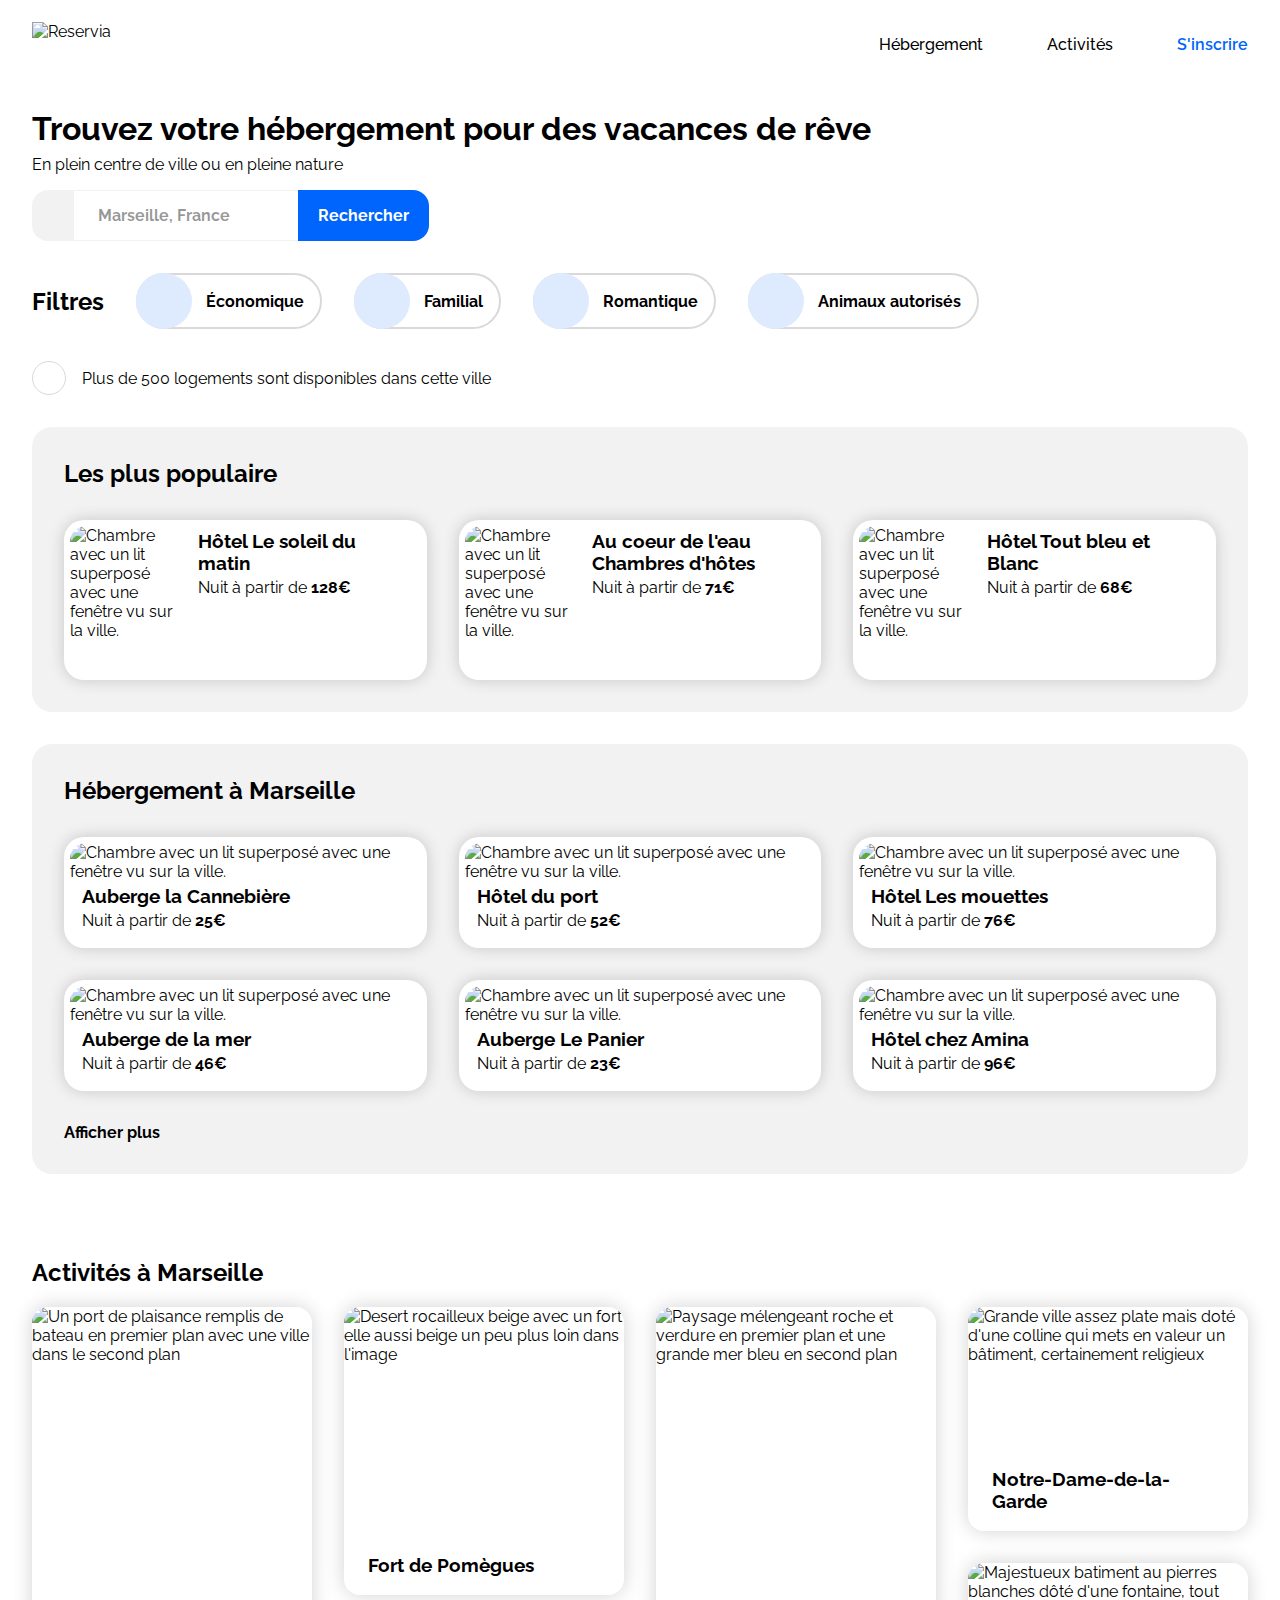
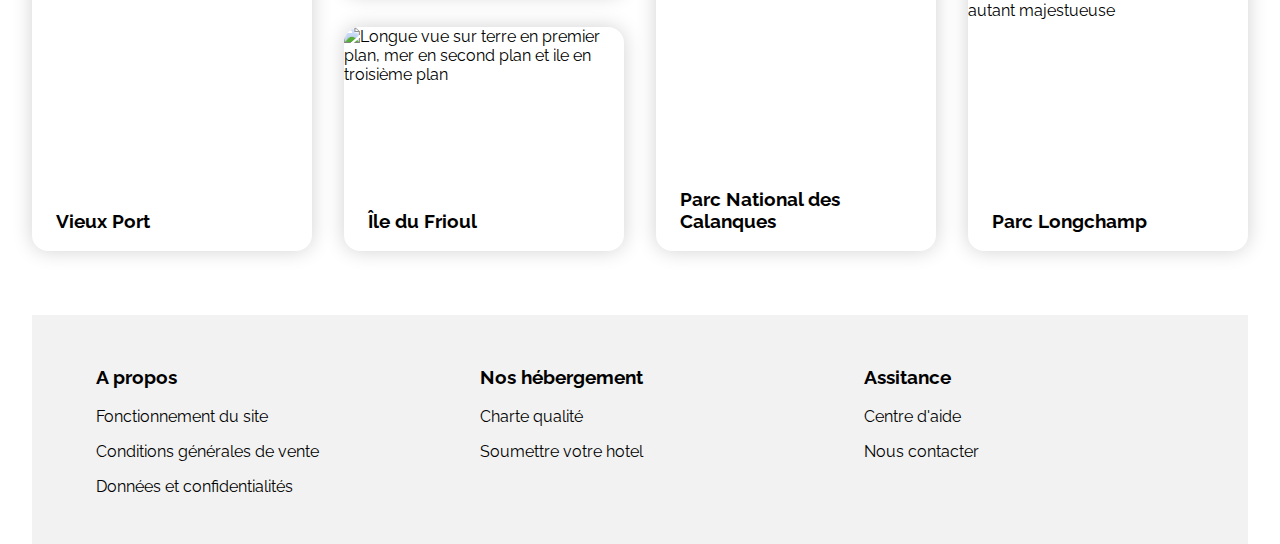
==== index.html @ a2964af2 "Modification color filter" ====
<!DOCTYPE html>
<html>

<head>
    <meta charset="UTF-8">
    <link rel="stylesheet" href="style.css">
    <script src="https://kit.fontawesome.com/b219c2ed85.js" crossorigin="anonymous"></script>
    <meta name="viewport">
    <!--Intégration Script FontAwesome-->

    <title>Réservia</title>

</head>

<body>
    <!--Début Corp de Page-->
    <header>
        <!--Début de mon entête-->
        <header class="header">
            <img class="headerImg" src="img/logo/Reservia.svg" alt="Reservia">
            <nav class="headerNav">
                <a class="headerNavLink" href="#hosting">Hébergement</a>
                <a class="headerNavLink" href="#activity">Activités</a>
            </nav>
            <a class="headerSignup" href="inscription.html">S'inscrire</a>
        </header>
        <!--Fin de mon entête de ma barre de navigation-->

        <!--Corp Principal-->
        <main class="main">

            <!--Mon Imput de recherche-->
            <section class="search">
                <header class="searchHeader">
                    <h1 class="searchHeaderTitle">Trouvez votre hébergement pour des vacances de rêve</h1>
                    <p class="searchHeaderSubtitle">En plein centre de ville ou en pleine nature</p>
                </header>
                <form class="searchForm" action="proceedFrom.html" method="GET">
                    <span class="searchFormWrapicon">
                    <i class="fas fa-map-marker-alt searchFormWrapiconIcon"></i>
                  </span>
                    <input class="searchFormSearchinput" type="search" placeholder="Marseille, France" size="1">
                    <button class="searchFormSubmitinput">
                    <span class="searchFormSubmitinputText">Rechercher</span>
                    <i class="searchFormSubmitinputIcon fas fa-search"></i>
                  </button>
                </form>
                <!--Barre des Filtres-->
                <div class="searchFilters">
                    <h2 class="searchFiltersTitle">Filtres</h2>
                    <!--Barre Eco-->
                    <div class="searchFiltersFilter">
                        <div class="searchFiltersFilterWrapicon">
                            <i class="fas fa-money-bill-wave searchFiltersFilterWrapiconIcon"></i>
                        </div>
                        <span class="searchFiltersFilterTitle">Économique</span>
                    </div>
                    <!--Barre Famillial-->
                    <div class="searchFiltersFilter">
                        <div class="searchFiltersFilterWrapicon">
                            <i class="fas fa-child searchFiltersFilterWrapiconIcon"></i>
                        </div>
                        <span class="searchFiltersFilterTitle">Familial</span>
                    </div>
                    <!--Barre Romantique-->
                    <div class="searchFiltersFilter">
                        <div class="searchFiltersFilterWrapicon">
                            <i class="fas fa-heart searchFiltersFilterWrapiconIcon"></i>
                        </div>
                        <span class="searchFiltersFilterTitle">Romantique</span>
                    </div>
                    <!--Barre Animaux-->
                    <div class="searchFiltersFilter">
                        <div class="searchFiltersFilterWrapicon">
                            <i class="fas fa-dog searchFiltersFilterWrapiconIcon"></i>
                        </div>
                        <span class="searchFiltersFilterTitle">Animaux autorisés</span>
                    </div>
                </div>
                <!--Barre de Info final-->
                <div class="searchResult">
                    <div class="searchResultWrapicon"><i class="fas fa-info searchResultWrapiconIcon"></i></div>
                    <p class="searchResultText">Plus de 500 logements sont disponibles dans cette ville</p>
                </div>
            </section>
            <!--Fin Barre des Filtres-->

            <!--Conteneur Principal Hébergement Gauche-->


            <section class="hosting" id="hosting">
                <div class="hostingMain">
                    <header class="hostingMainHeader">
                        <h2 class="hostingMainHeaderTitle">Hébergement à Marseille</h2>
                    </header> <!--Header conteneur-->

                    <article class="hostingMainCard">
                        <a href="#">
                            <figure class="hostingMainCardFigure">
                                <img class="hostingMainCardFigureImg" src="img/hebergements/4_small/Auberge la cannebière.jpg" alt="Chambre avec un lit superposé avec une fenêtre vu sur la ville.">
                                <figcaption class="hostingMainCardFigureCaption">
                                    <h3 class="hostingMainCardFigureCaptionTitle">Auberge la Cannebière</h3>
                                </figcaption>
                            </figure>
                            <p class="hostingMainCardDesc">Nuit à partir de <strong class="hostingMainCardDescPrice">25€</strong></p>
                            <div class="hostingMainCardGrade">
                                <i class="fas fa-star hostingMainCardGradeIcon" data-active="true"></i>
                                <i class="fas fa-star hostingMainCardGradeIcon" data-active="true"></i>
                                <i class="fas fa-star hostingMainCardGradeIcon" data-active="true"></i>
                                <i class="fas fa-star hostingMainCardGradeIcon" data-active="true"></i>
                                <i class="fas fa-star hostingMainCardGradeIcon" data-active="false"></i>
                            </div>
                        </a>
                    </article>
                    <article class="hostingMainCard">
                        <a href="#">
                            <figure class="hostingMainCardFigure">
                                <img class="hostingMainCardFigureImg" src="img/hebergements/4_small/Hotel du port.jpg" alt="Chambre avec un lit superposé avec une fenêtre vu sur la ville.">
                                <figcaption class="hostingMainCardFigureCaption">
                                    <h3 class="hostingMainCardFigureCaptionTitle">Hôtel du port</h3>
                                </figcaption>
                            </figure>
                            <p class="hostingMainCardDesc">Nuit à partir de <strong class="hostingMainCardDescPrice">52€</strong></p>
                            <div class="hostingMainCardGrade">
                                <i class="fas fa-star hostingMainCardGradeIcon" data-active="true"></i>
                                <i class="fas fa-star hostingMainCardGradeIcon" data-active="true"></i>
                                <i class="fas fa-star hostingMainCardGradeIcon" data-active="true"></i>
                                <i class="fas fa-star hostingMainCardGradeIcon" data-active="true"></i>
                                <i class="fas fa-star hostingMainCardGradeIcon" data-active="true"></i>
                            </div>
                        </a>
                    </article>
                    <article class="hostingMainCard">
                        <a href="#">
                            <figure class="hostingMainCardFigure">
                                <img class="hostingMainCardFigureImg" src="img/hebergements/4_small/hotel les mouettes.jpg" alt="Chambre avec un lit superposé avec une fenêtre vu sur la ville.">
                                <figcaption class="hostingMainCardFigureCaption">
                                    <h3 class="hostingMainCardFigureCaptionTitle">Hôtel Les mouettes</h3>
                                </figcaption>
                            </figure>
                            <p class="hostingMainCardDesc">Nuit à partir de <strong class="hostingMainCardDescPrice">76€</strong></p>
                            <div class="hostingMainCardGrade">
                                <i class="fas fa-star hostingMainCardGradeIcon" data-active="true"></i>
                                <i class="fas fa-star hostingMainCardGradeIcon" data-active="true"></i>
                                <i class="fas fa-star hostingMainCardGradeIcon" data-active="true"></i>
                                <i class="fas fa-star hostingMainCardGradeIcon" data-active="false"></i>
                                <i class="fas fa-star hostingMainCardGradeIcon" data-active="false"></i>
                            </div>
                        </a>
                    </article>
                    <article class="hostingMainCard">
                        <a href="#">
                            <figure class="hostingMainCardFigure">
                                <img class="hostingMainCardFigureImg" src="img/hebergements/4_small/hotel de la mer.jpg" alt="Chambre avec un lit superposé avec une fenêtre vu sur la ville.">
                                <figcaption class="hostingMainCardFigureCaption">
                                    <h3 class="hostingMainCardFigureCaptionTitle">Auberge de la mer</h3>
                                </figcaption>
                            </figure>
                            <p class="hostingMainCardDesc">Nuit à partir de <strong class="hostingMainCardDescPrice">46€</strong></p>
                            <div class="hostingMainCardGrade">
                                <i class="fas fa-star hostingMainCardGradeIcon" data-active="true"></i>
                                <i class="fas fa-star hostingMainCardGradeIcon" data-active="true"></i>
                                <i class="fas fa-star hostingMainCardGradeIcon" data-active="true"></i>
                                <i class="fas fa-star hostingMainCardGradeIcon" data-active="false"></i>
                                <i class="fas fa-star hostingMainCardGradeIcon" data-active="false"></i>
                            </div>
                        </a>
                    </article>
                    <article class="hostingMainCard">
                        <a href="#">
                            <figure class="hostingMainCardFigure">
                                <img class="hostingMainCardFigureImg" src="img/hebergements/4_small/auberge le panier.jpg" alt="Chambre avec un lit superposé avec une fenêtre vu sur la ville.">
                                <figcaption class="hostingMainCardFigureCaption">
                                    <h3 class="hostingMainCardFigureCaptionTitle">Auberge Le Panier</h3>
                                </figcaption>
                            </figure>
                            <p class="hostingMainCardDesc">Nuit à partir de <strong class="hostingMainCardDescPrice">23€</strong></p>
                            <div class="hostingMainCardGrade">
                                <i class="fas fa-star hostingMainCardGradeIcon" data-active="true"></i>
                                <i class="fas fa-star hostingMainCardGradeIcon" data-active="true"></i>
                                <i class="fas fa-star hostingMainCardGradeIcon" data-active="true"></i>
                                <i class="fas fa-star hostingMainCardGradeIcon" data-active="true"></i>
                                <i class="fas fa-star hostingMainCardGradeIcon" data-active="false"></i>
                            </div>
                        </a>
                    </article>
                    <article class="hostingMainCard">
                        <a href="#">
                            <figure class="hostingMainCardFigure">
                                <img class="hostingMainCardFigureImg" src="img/hebergements/4_small/hotel chez amina.jpg" alt="Chambre avec un lit superposé avec une fenêtre vu sur la ville.">
                                <figcaption class="hostingMainCardFigureCaption">
                                    <h3 class="hostingMainCardFigureCaptionTitle">Hôtel chez Amina</h3>
                                </figcaption>
                            </figure>
                            <p class="hostingMainCardDesc">Nuit à partir de <strong class="hostingMainCardDescPrice">96€</strong></p>
                            <div class="hostingMainCardGrade">
                                <i class="fas fa-star hostingMainCardGradeIcon" data-active="true"></i>
                                <i class="fas fa-star hostingMainCardGradeIcon" data-active="true"></i>
                                <i class="fas fa-star hostingMainCardGradeIcon" data-active="true"></i>
                                <i class="fas fa-star hostingMainCardGradeIcon" data-active="true"></i>
                                <i class="fas fa-star hostingMainCardGradeIcon" data-active="true"></i>
                            </div>
                        </a>

                        <!--Conteneur Secondaire Hébergement Droit-->
                    </article>
                    <a class="hostingMainViewmore" href="#">Afficher plus</a>
                </div>

                <aside class="hostingPopular">
                    <h2 class="hostingPopularTitle">Les plus populaire <i class="fas fa-chart-line"></i></h2>
                    <article class="hostingMainCard hostingPopularCard">
                        <a class="hostingPopularWrapcontent" href="#">
                            <div class="hostingPopularWrapcontentWrapimg">
                                <img class="hostingPopularWrapcontentWrapimgImg" src="img/hebergements/4_small/Hotel le soleil du matin.jpg" alt="Chambre avec un lit superposé avec une fenêtre vu sur la ville.">
                            </div>
                            <div class="hostingPopularWrapcontentContent">
                                <h3 class="hostingMainCardFigureCaptionTitle">Hôtel Le soleil du matin</h3>
                                <p class="hostingMainCardDesc">Nuit à partir de <strong class="hostingMainCardDescPrice">128€</strong></p>
                                <div class="hostingPopularWrapcontentContentWhitespace"></div>
                                <div class="hostingMainCardGrade">
                                    <i class="fas fa-star hostingMainCardGradeIcon" data-active="true"></i>
                                    <i class="fas fa-star hostingMainCardGradeIcon" data-active="true"></i>
                                    <i class="fas fa-star hostingMainCardGradeIcon" data-active="true"></i>
                                    <i class="fas fa-star hostingMainCardGradeIcon" data-active="true"></i>
                                    <i class="fas fa-star hostingMainCardGradeIcon" data-active="true"></i>
                                </div>
                            </div>
                        </a>
                    </article>
                    <article class="hostingMainCard hostingPopularCard">
                        <a class="hostingPopularWrapcontent" href="#">
                            <div class="hostingPopularWrapcontentWrapimg">
                                <img class="hostingPopularWrapcontentWrapimgImg" src="img/hebergements/4_small/Au coeur de l'eau.jpg" alt="Chambre avec un lit superposé avec une fenêtre vu sur la ville.">
                            </div>
                            <div class="hostingPopularWrapcontentContent">
                                <h3 class="hostingMainCardFigureCaptionTitle">Au coeur de l'eau Chambres d'hôtes</h3>
                                <p class="hostingMainCardDesc">Nuit à partir de <strong class="hostingMainCardDescPrice">71€</strong></p>
                                <div class="hostingPopularWrapcontentContentWhitespace"></div>
                                <div class="hostingMainCardGrade">
                                    <i class="fas fa-star hostingMainCardGradeIcon" data-active="true"></i>
                                    <i class="fas fa-star hostingMainCardGradeIcon" data-active="true"></i>
                                    <i class="fas fa-star hostingMainCardGradeIcon" data-active="true"></i>
                                    <i class="fas fa-star hostingMainCardGradeIcon" data-active="true"></i>
                                    <i class="fas fa-star hostingMainCardGradeIcon" data-active="false"></i>
                                </div>
                            </div>
                        </a>
                    </article>
                    <article class="hostingMainCard hostingPopularCard">
                        <a class="hostingPopularWrapcontent" href="#">
                            <div class="hostingPopularWrapcontentWrapimg">
                                <img class="hostingPopularWrapcontentWrapimgImg" src="img/hebergements/4_small/hotel tout bleu et blanc.jpg" alt="Chambre avec un lit superposé avec une fenêtre vu sur la ville.">
                            </div>
                            <div class="hostingPopularWrapcontentContent">
                                <h3 class="hostingMainCardFigureCaptionTitle">Hôtel Tout bleu et Blanc</h3>
                                <p class="hostingMainCardDesc">Nuit à partir de <strong class="hostingMainCardDescPrice">68€</strong></p>
                                <div class="hostingPopularWrapcontentContentWhitespace"></div>
                                <div class="hostingMainCardGrade">
                                    <i class="fas fa-star hostingMainCardGradeIcon" data-active="true"></i>
                                    <i class="fas fa-star hostingMainCardGradeIcon" data-active="true"></i>
                                    <i class="fas fa-star hostingMainCardGradeIcon" data-active="true"></i>
                                    <i class="fas fa-star hostingMainCardGradeIcon" data-active="true"></i>
                                    <i class="fas fa-star hostingMainCardGradeIcon" data-active="false"></i>
                                </div>
                            </div>
                        </a>
                    </article>
                </aside>
        </section>

        <!--Conteneur Avant Footer-->

        <section class="LastContainer" id="LastContainer">
            <h2 class="LastContainerTitle">Activités à Marseille</h2>

        <a href="#" class="LastContainerCard VieuxPort">
            <div class="LastContainerCardBox">
              <img class="LastContainerCardBoxImg" src="img/activites/4_small/Vieux Port.jpg"
                alt="Un port de plaisance remplis de bateau en premier plan avec une ville dans le second plan"></div>
            <h3 class="LastContainerCardTitle">Vieux Port</h3>
          </a>

          <a href="#" class="LastContainerCard Pomègue">
            <div class="LastContainerCardBox">
              <img class="LastContainerCardBoxImg" src="img/activites/4_small/Pomègue.jpg" 
                alt="Desert rocailleux beige avec un fort elle aussi beige un peu plus loin dans l'image"></div>
            <h3 class="LastContainerCardTitle">Fort de Pomègues</h3>
          </a>

          <a href="#" class="LastContainerCard Calanques">
            <div class="LastContainerCardBox">
              <img class="LastContainerCardBoxImg" src="img/activites/4_small/Calanques.jpg" 
                alt="Paysage mélengeant roche et verdure en premier plan et une grande mer bleu en second plan"></div>
            <h3 class="LastContainerCardTitle">Parc National des Calanques</h3>
          </a>

          <a href="#" class="LastContainerCard DamedeGarde">
            <div class="LastContainerCardBox">
              <img class="LastContainerCardBoxImg" src="img/activites/4_small/Dame de Garde.jpg" 
                alt="Grande ville assez plate mais doté d'une colline qui mets en valeur un bâtiment, certainement religieux"></div>
            <h3 class="LastContainerCardTitle">Notre-Dame-de-la-Garde</h3>
          </a>

          <a href="#" class="LastContainerCard Frioul">
            <div class="LastContainerCardBox">
              <img class="LastContainerCardBoxImg" src="img/activites/4_small/Frioul.jpg" 
                alt="Longue vue sur terre en premier plan, mer en second plan et ile en troisième plan"></div>
            <h3 class="LastContainerCardTitle">Île du Frioul</h3>
          </a>

          <a href="#" class="LastContainerCard Longchamp">
            <div class="LastContainerCardBox">
              <img class="LastContainerCardBoxImg" src="img/activites/4_small/Longchamp.jpg" 
                alt="Majestueux batiment au pierres blanches dôté d'une fontaine, tout autant majestueuse"></div>
            <h3 class="LastContainerCardTitle">Parc Longchamp</h3>
          </a>

        </section>
        
        <!--Footer-->
        <footer class="footer">
            <div class="footerCol">
              <div class="footerColSub">
                <h3 class="footerColSubTitle">A propos</h3>
                <a href="#" class="footerColSubLink">Fonctionnement du site</a>
                <a href="#" class="footerColSubLink">Conditions générales de vente</a>
                <a href="#" class="footerColSubLink">Données et confidentialités</a>
              </div>
              <div class="footerColSub">
                <h3 class="footerColSubTitle">Nos hébergement</h3>
                <a href="#" class="footerColSubLink">Charte qualité</a>
                <a href="#" class="footerColSubLink">Soumettre votre hotel</a>
              </div>
              <div class="footerColSub">
                <h3 class="footerColSubTitle">Assitance</h3>
                <a href="#" class="footerColSubLink">Centre d'aide</a>
                <a href="#" class="footerColSubLink">Nous contacter</a>
              </div>
            </div>
          </footer>


</body>
<!--Fin Corp de Page-->

</html>
---- style.css ----
/*****Importation Raleway*****/

@import url("https://fonts.googleapis.com/css2?family=Raleway:wght@300;400;500;600;700;800;900&display=swap");

/*****Données Principale*****/

body {
    font-family: "Raleway", "Sans serif";
    margin: 0;
}

a {
    color: inherit;
    text-decoration: none;
}


/*****Taille de la page *****/

.header {
    display: grid;
    max-width: 1440px;
    align-items: center;
    margin: auto;
}


/****Logo Réservia*****/

.headerImg {
    grid-area: logo;
    height: 45px;
    padding: 0px 32px;
}


/*****Barre de Navigation*****/

.headerNav {
    display: flex;
    align-items: center;
    grid-area: navbar;
}

.headerNavLink {
    text-align: center;
    padding: 32px;
    font-weight: 500;
    border-top: 3px transparent solid;
    border-bottom: 3px transparent solid;
    transition-duration: 0.5s;
}

.headerNavLink[data-active=true] {
    color: #0065FC;
}

.headerNavLink:hover {
    color: #0065FC;
}

.headerSignup {
    display: flex;
    align-items: center;
    grid-area: button;
    font-weight: 600;
    padding: 32px;
    color: #0065FC;
}

@media screen and (min-width: 601px) {
    /***min***/
    .header {
        grid-template-columns: auto 1fr auto auto;
        grid-template-areas: "logo . navbar button";
    }
    .headerNavLink[data-active=true] {
        border-top: 3px solid #0065FC;
    }
    .headerNavLink:hover {
        border-top: 3px solid #0065FC;
    }
}

@media screen and (max-width: 600px) {
    /***max***/
    .header {
        grid-template-columns: auto 1fr auto;
        grid-template-areas: "logo . button" "navbar navbar navbar";
    }
    .headerimg {
        order: 0;
    }
    .headerSignup {
        order: 1;
    }
    .headerNav {
        order: 2;
    }
    .headerNavLink {
        border-top: none;
        border-bottom: 3px solid #F2F2F2;
        width: 50%;
    }
    .headerNavLink {
        border-bottom-color: #0065FC;
    }
    .headerNavLink:hover {
        border-bottom-color: #0065FC;
    }
}


/****Deuxième partie****/

.main {
    max-width: 1440px;
    margin: auto;
    box-sizing: border-box;
    padding: 0px 32px;
}


/****Header****/

.searchHeaderTitle {
    margin-bottom: 8px;
}

.searchHeaderSubtitle {
    margin-top: 0px;
}


/****Barre de recherche****/

.searchForm {
    display: inline-flex;
    max-width: 100%;
    overflow: auto;
}

.searchFormWrapicon {
    text-align: center;
    padding: 16px 20px;
    border-radius: 16px 0px 0px 16px;
    background-color: #F2F2F2;
}

.searchFormWrapiconIcon {
    margin-left: 0.1rem;
}

.searchFormSearchinput {
    font-family: "Raleway", "Sans serif";
    border-right: none;
    border-left: none;
    padding: 0px 24px;
    width: 224px;
    font-size: 16px;
    font-weight: bold;
    box-sizing: border-box;
    border-top: #F2F2F2 1px solid;
    border-bottom: #F2F2F2 1px solid;
}

.searchFormSearchinput::placeholder {
    font-family: "Raleway", "Sans serif";
    font-size: 16px;
    color: #00000069;
}

.searchFormSubmitinput {
    font-family: "Raleway", "Sans serif";
    font-weight: bold;
    border: none;
    border-radius: 0px 16px 16px 0px;
    padding: 0 20px;
    font-size: 16px;
    cursor: pointer;
    background-color: #0065FC;
    color: white;
}


/****Bouton Filtre****/

.searchFilters {
    display: flex;
    flex-wrap: wrap;
    margin-top: 32px;
}

.searchFiltersTitle {
    display: flex;
    align-items: center;
    margin: 0px 32px 16px 0px;
}

.searchFiltersFilter {
    display: flex;
    align-items: center;
    margin-bottom: 16px;
    margin-right: 32px;
    border: 2px solid #d9d9d9;
    border-radius: 32px;
    font-weight: bold;
    cursor: pointer;
    transition-duration: 0.5s;
}

.searchFiltersFilter:last-child {
    margin-right: 0px;
}

.searchFiltersFilter:hover {
    transform: scale(1.0);
    background-color: #DEEBFF;
}

.searchFiltersFilterWrapicon {
    display: flex;
    align-items: center;
    justify-content: center;
    border-radius: 100%;
    height: 48px;
    width: 48px;
    min-height: 56px;
    min-width: 56px;
    margin: -2px;
    background-color: #DEEBFF;
}

.searchFiltersFilterWrapiconIcon {
    color: rgb(0, 0, 255);
}

.searchFiltersFilterTitle {
    margin: 0px 16px;
}

.searchResult {
    display: flex;
    align-items: center;
    margin: 16px 0px 32px 0px;
}

.searchResultWrapicon {
    display: flex;
    justify-content: center;
    align-items: center;
    border-radius: 100%;
    margin-right: 16px;
    height: 32px;
    width: 32px;
    min-height: 32px;
    min-width: 32px;
    border: solid 1px #d9d9d9;
}

.searchResultWrapiconIcon {
    color: #0065FC;
}

.searchResultText {
    margin: 0px;
}


/******Conteneur Principal Hébergement Gauche******/

@media screen and (max-width: 600px) {
    .searchForm {
        display: flex;
        width: 100%;
    }
    .searchFormSearchinput {
        flex: 1;
    }
    .searchFormSubmitinputText {
        display: none;
    }
    .searchFormSubmitinputIcon {
        display: block;
    }
}

@media screen and (max-width: 650px) {
    .searchFiltersTitle {
        width: 100%;
    }
    .searchFiltersFilter {
        margin-right: 1rem;
    }
}

@media screen and (min-width: 601px) {
    .searchFormSubmitinputText {
        display: block;
    }
    .searchFormSubmitinputIcon {
        display: none !important;
    }
}

.hostingWrapper,
.hostingPopular,
.hostingMain {
    background-color: #F2F2F2;
    border-radius: 20px;
    padding: 32px;
}

.hosting {
    display: grid;
    column-gap: 32px;
    grid-template-columns: 6fr 3fr;
}

.hostingMain {
    display: grid;
    column-gap: 32px;
    row-gap: 32px;
}

.hostingMainHeader {
    grid-column: 1/-1;
}

.hostingMainHeaderTitle {
    margin: 0;
}

.hostingMainCard {
    background-color: white;
    padding: 6px;
    border-radius: 20px;
    box-shadow: 0px 0px 16px #0000002e;
    transition-duration: 0.5s;
    cursor: pointer;
    box-sizing: border-box;
    height: 100%;
}

.hostingMainCard:hover {
    transform: scale(1.00);
}

.hostingMainCardFigure {
    margin: 0;
}

.hostingMainCardFigureImg {
    height: 112px;
    object-fit: cover;
    max-width: 100%;
    width: 100%;
    max-height: 100%;
    border-radius: 16px 16px 0px 0px;
}

.hostingMainCardFigureCaptionTitle {
    margin: 4px 12px 0px 12px;
}

.hostingMainCardDesc {
    margin: 4px 12px 4px 12px;
}

.hostingMainCardDescPrice {
    font-weight: bold;
}

.hostingMainCardGrade {
    margin: 12px 4px 12px;
}

.hostingMainCardGradeIcon[data-active=true] {
    color: #0065FC;
}

.hostingMainCardGradeIcon[data-active=false] {
    color: #d9d9d9;
}

.hostingMainViewmore {
    font-weight: bold;
}

.hostingPopular {
    display: grid;
    row-gap: 32px;
    align-items: start;
    grid-template-rows: auto repeat(3, 1fr);
}

.hostingPopularTitle {
    margin: 0;
    display: flex;
    justify-content: space-between;
}

.hostingPopularWrapcontent {
    display: flex;
    align-items: stretch;
    height: 100%;
    overflow: auto;
}

.hostingPopularWrapcontentWrapimg {
    position: relative;
    min-height: 100%;
    width: 33%;
    min-width: 33%;
    max-width: 33%;
}

.hostingPopularWrapcontentWrapimgImg {
    border-radius: 16px 0px 0px 16px;
    position: absolute;
    width: 100%;
    height: 100%;
    object-fit: cover;
}

.hostingPopularWrapcontentContent {
    display: flex;
    flex-direction: column;
}

.hostingPopularWrapcontentContentWhitespace {
    flex: 1;
}

.hostingPopularhostingMainCard {
    height: 140px;
}

@media (max-width: 1440px) {
    .hosting {
        grid-template-columns: 1fr;
        row-gap: 32px;
    }
    .hostingPopular {
        grid-template-columns: repeat(3, 1fr);
        grid-template-rows: auto 160px;
        column-gap: 32px;
        grid-row-start: 1;
    }
    .hostingPopularTitle {
        grid-column: 1/-1;
    }
}

@media (min-width: 925px) {
    .hostingMain {
        grid-template-columns: repeat(3, 1fr);
    }
}

@media (max-width: 925px) and (min-width: 650px) {
    .hostingMain {
        grid-template-columns: 1fr 1fr;
    }
}

@media (max-width: 650px) {
    .hostingMain {
        grid-template-columns: 1fr;
    }
}

@media (max-width: 1000px) {
    .hostingPopular {
        grid-template-columns: 1fr;
        grid-template-rows: auto repeat(48px, 144px);
    }
}

.activity {
    display: grid;
    column-gap: 32px;
    margin: 64px 0px;
}

.activityTitle {
    grid-column: 1/-1;
}

.activityCard {
    box-shadow: 0px 0px 20px #0000002e;
    border-radius: 16px;
    overflow: hidden;
    display: flex;
    flex-direction: column;
    transition-duration: 0.5s;
}

.activityCard:hover {
    transform: scale(1.00);
}

.activityCardWrapimg {
    position: relative;
    flex: 1;
}

.activityCardWrapimgImg {
    position: absolute;
    height: 100%;
    width: 100%;
    object-fit: cover;
}

.activityCardTitle {
    margin: 19px 24px;
}

@media (max-width: 1440px) {
    .hosting {
        grid-template-columns: 1fr;
        row-gap: 32px;
    }
    .hostingPopular {
        grid-template-columns: repeat(3, 1fr);
        grid-template-rows: auto 160px;
        column-gap: 32px;
        grid-row-start: 1;
    }
    .hostingPopularTitle {
        grid-column: 1/-1;
    }
}


/*******Mon dernier Containeur gauche avant Footer*******/

@media (min-width: 925px) {
    .hostingMain {
        grid-template-columns: repeat(3, 1fr);
    }
}

@media (max-width: 925px) and (min-width: 650px) {
    .hostingMain {
        grid-template-columns: 1fr 1fr;
    }
}

@media (max-width: 650px) {
    .hostingMain {
        grid-template-columns: 1fr;
    }
}

@media (max-width: 1000px) {
    .hostingPopular {
        grid-template-columns: 1fr;
        grid-template-rows: auto repeat(48px, 144px);
    }
}

.LastContainer {
    display: grid;
    column-gap: 32px;
    margin: 64px 0;
}

.LastContainerTitle {
    grid-column: 1/-1;
}

.LastContainerCard {
    display: flex;
    box-shadow: 0 0 20px #0000002e;
    border-radius: 16px;
    overflow: hidden;
    flex-direction: column;
    transition-duration: 0.1s;
}

.LastContainerCard:hover {
    transform: scale(1.05);
}

.LastContainerCardBox {
    position: relative;
    flex: 1;
}

.LastContainerCardBoxImg {
    position: absolute;
    height: 100%;
    width: 100%;
    object-fit: cover;
}

.LastContainerCardTitle {
    margin: 19px 24px;
}

.LastContainer {
    grid-template-columns: repeat(4, 1fr);
    grid-template-rows: auto 224px 32px 32px 32px 224px;
}

.VieuxPort {
    grid-row: 2/7;
    grid-column: 1/2;
}

.Pomègue {
    grid-column: 2/3;
    grid-row: 2/5;
}

.Calanques {
    grid-column: 3/4;
    grid-row: 2/7;
}

.DamedeGarde {
    grid-column: 4/5;
    grid-row: 2/3;
}

.Frioul {
    grid-column: 2/3;
    grid-row: 6/7;
}

.Longchamp {
    grid-column: 4/5;
    grid-row: 4/7;
}
/*Footer*/

@media (max-width: 1100px) {
  .activity {
    row-gap: 2rem;
    grid-template-columns: repeat(3, 1fr);
    grid-template-rows: auto 192px 192px;
  }
}
@media (max-width: 925px) {
  .activity {
    row-gap: 32px;
    grid-template-columns: repeat(2, 1fr);
    grid-template-rows: auto 192px 192px 192px;
  }
}
@media (max-width: 650px) {
  .activity {
    row-gap: 32px;
    grid-template-columns: 1fr;
    grid-template-rows: auto 192px 192px 192px 192px 192px 192px;
  }
}
.footer {
  background-color: #F2F2F2;
  width: 100%;
}
.footerCol{
  display: flex;
  max-width: 100%;
  width: 1440px;
  margin: auto;
  padding: 0 32px;
  box-sizing: border-box;
}
.footerColSub {
  width: 30%;
  padding: 32px 32px;
}
.footerColSubLink {
  display: block;
  margin: 16px 0px;
}
.footerColSubLink:hover {
  text-decoration: underline;
}

@media (max-width: 750px) {
  .footerCol {
    flex-direction: column;
    padding: 32px;
  }
  .footerColSub {
    width: 100%;
    padding: 0;
    margin: 16px 0px;
  }
  .footerColSub:first-child {
    margin-top: 0;
  }
  .footerColSub:last-child {
    margin-bottom: 0;
  }
  .footerColSubTitle {
    margin: 0;
  }
  .footerColSubLink:last-child {
    margin-bottom: 0;
  }
}
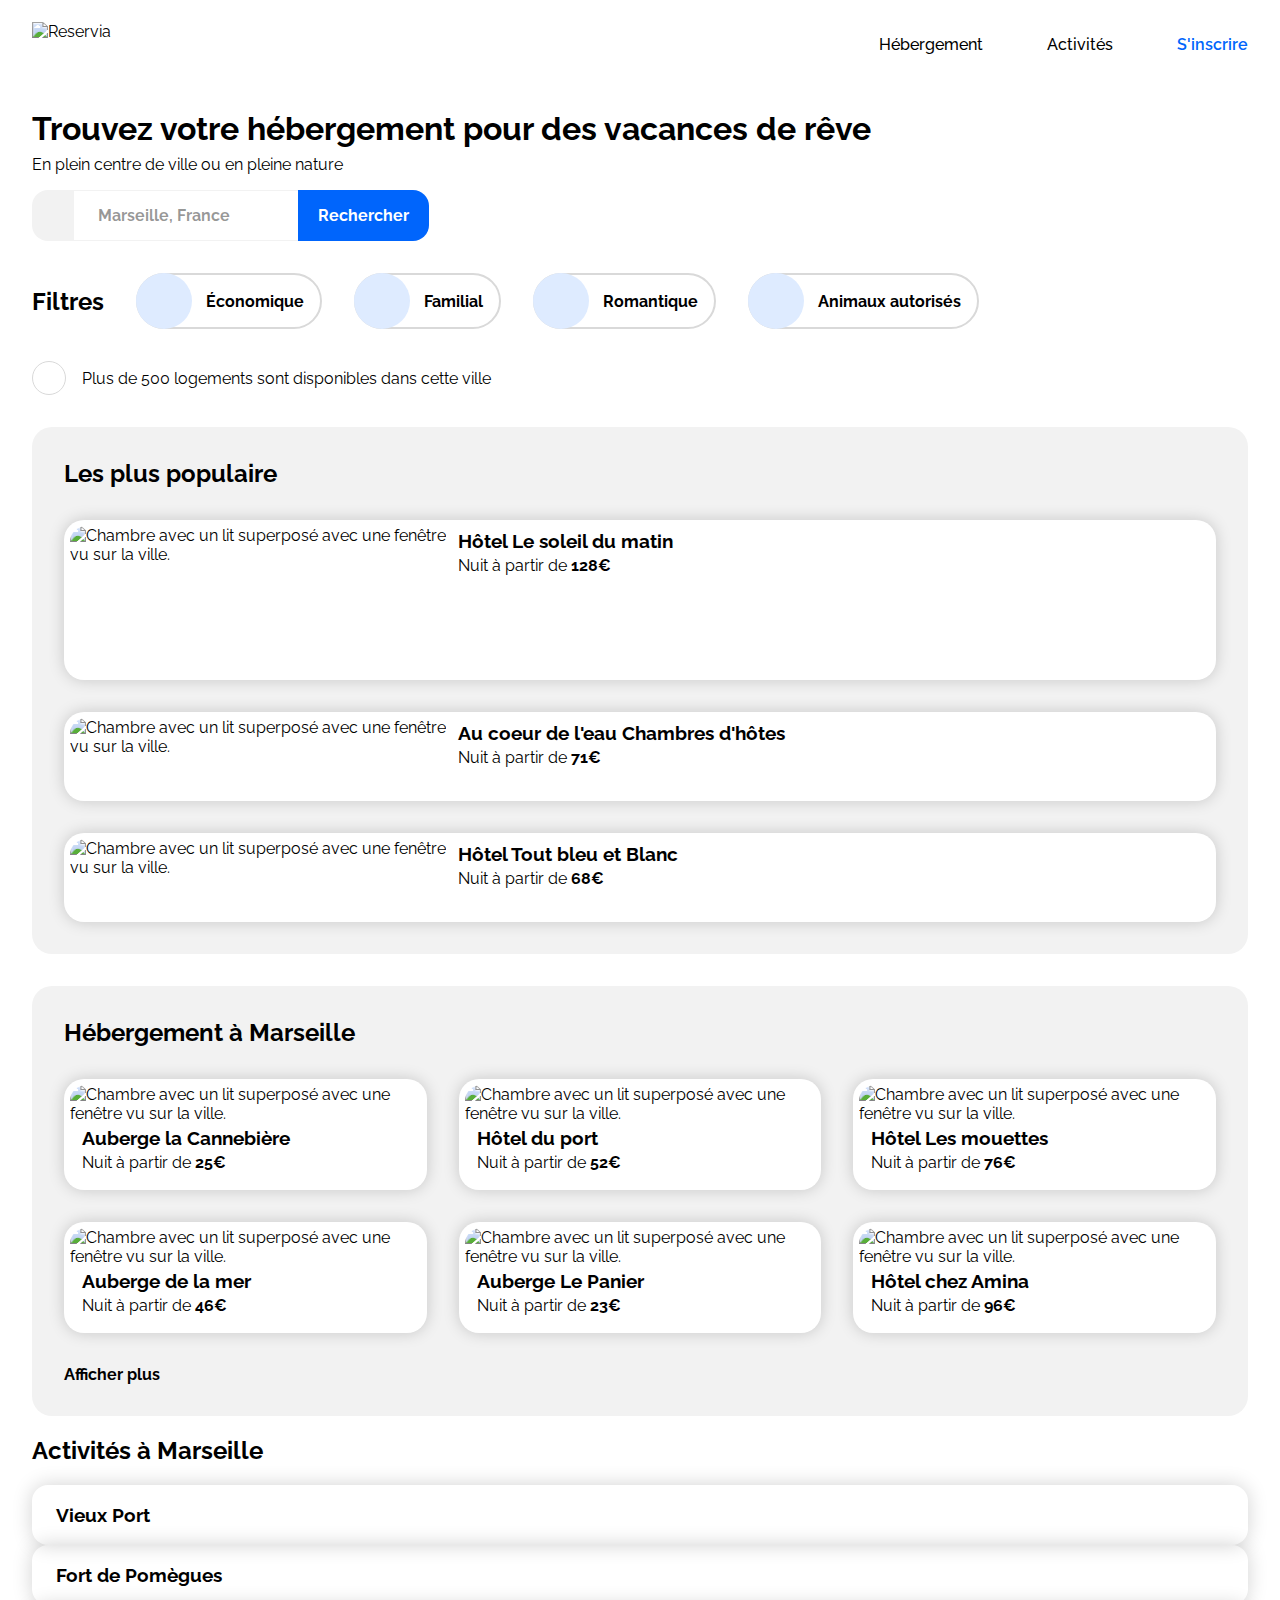
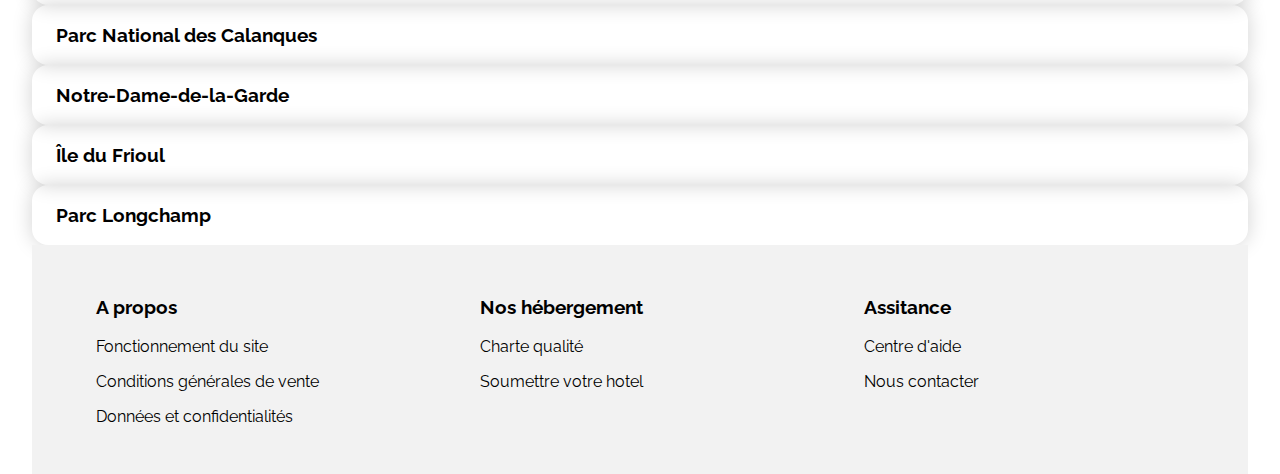
==== commit 6ca5a175: "Sauvegarde" ====
--- a/index.html
+++ b/index.html
@@ -1,11 +1,14 @@
 <!DOCTYPE html>
 <html>
+
 
 <head>
     <meta charset="UTF-8">
     <link rel="stylesheet" href="style.css">
+    <link rel="stylesheet" media="screan and (max-width: 1280px)" href="petite_resolution.css">
+    <link rel="stylesheet" href="media.css">
     <script src="https://kit.fontawesome.com/b219c2ed85.js" crossorigin="anonymous"></script>
-    <meta name="viewport">
+    <meta name=viewport content="width=device-width">
     <!--Intégration Script FontAwesome-->
 
     <title>Réservia</title>
@@ -102,7 +105,7 @@
                                     <h3 class="hostingMainCardFigureCaptionTitle">Auberge la Cannebière</h3>
                                 </figcaption>
                             </figure>
-                            <p class="hostingMainCardDesc">Nuit à partir de <strong class="hostingMainCardDescPrice">25€</strong></p>
+                            <p class="hostingMainCardDesc">Nuit à partir de <strong class="hostingMainCardPrice">25€</strong></p>
                             <div class="hostingMainCardGrade">
                                 <i class="fas fa-star hostingMainCardGradeIcon" data-active="true"></i>
                                 <i class="fas fa-star hostingMainCardGradeIcon" data-active="true"></i>
@@ -271,7 +274,7 @@
 
         <!--Conteneur Avant Footer-->
 
-        <section class="LastContainer" id="LastContainer">
+        <section class="MainLastContainer" id="MainLastContainer">
             <h2 class="LastContainerTitle">Activités à Marseille</h2>
 
         <a href="#" class="LastContainerCard VieuxPort">
--- a/style.css
+++ b/style.css
@@ -68,47 +68,6 @@
     color: #0065FC;
 }
 
-@media screen and (min-width: 601px) {
-    /***min***/
-    .header {
-        grid-template-columns: auto 1fr auto auto;
-        grid-template-areas: "logo . navbar button";
-    }
-    .headerNavLink[data-active=true] {
-        border-top: 3px solid #0065FC;
-    }
-    .headerNavLink:hover {
-        border-top: 3px solid #0065FC;
-    }
-}
-
-@media screen and (max-width: 600px) {
-    /***max***/
-    .header {
-        grid-template-columns: auto 1fr auto;
-        grid-template-areas: "logo . button" "navbar navbar navbar";
-    }
-    .headerimg {
-        order: 0;
-    }
-    .headerSignup {
-        order: 1;
-    }
-    .headerNav {
-        order: 2;
-    }
-    .headerNavLink {
-        border-top: none;
-        border-bottom: 3px solid #F2F2F2;
-        width: 50%;
-    }
-    .headerNavLink {
-        border-bottom-color: #0065FC;
-    }
-    .headerNavLink:hover {
-        border-bottom-color: #0065FC;
-    }
-}
 
 
 /****Deuxième partie****/
@@ -269,39 +228,6 @@
 
 /******Conteneur Principal Hébergement Gauche******/
 
-@media screen and (max-width: 600px) {
-    .searchForm {
-        display: flex;
-        width: 100%;
-    }
-    .searchFormSearchinput {
-        flex: 1;
-    }
-    .searchFormSubmitinputText {
-        display: none;
-    }
-    .searchFormSubmitinputIcon {
-        display: block;
-    }
-}
-
-@media screen and (max-width: 650px) {
-    .searchFiltersTitle {
-        width: 100%;
-    }
-    .searchFiltersFilter {
-        margin-right: 1rem;
-    }
-}
-
-@media screen and (min-width: 601px) {
-    .searchFormSubmitinputText {
-        display: block;
-    }
-    .searchFormSubmitinputIcon {
-        display: none !important;
-    }
-}
 
 .hostingWrapper,
 .hostingPopular,
@@ -436,129 +362,14 @@
     height: 140px;
 }
 
-@media (max-width: 1440px) {
-    .hosting {
-        grid-template-columns: 1fr;
-        row-gap: 32px;
-    }
-    .hostingPopular {
-        grid-template-columns: repeat(3, 1fr);
-        grid-template-rows: auto 160px;
-        column-gap: 32px;
-        grid-row-start: 1;
-    }
-    .hostingPopularTitle {
-        grid-column: 1/-1;
-    }
-}
-
-@media (min-width: 925px) {
-    .hostingMain {
-        grid-template-columns: repeat(3, 1fr);
-    }
-}
-
-@media (max-width: 925px) and (min-width: 650px) {
-    .hostingMain {
-        grid-template-columns: 1fr 1fr;
-    }
-}
-
-@media (max-width: 650px) {
-    .hostingMain {
-        grid-template-columns: 1fr;
-    }
-}
-
-@media (max-width: 1000px) {
-    .hostingPopular {
-        grid-template-columns: 1fr;
-        grid-template-rows: auto repeat(48px, 144px);
-    }
-}
-
-.activity {
-    display: grid;
-    column-gap: 32px;
-    margin: 64px 0px;
-}
-
-.activityTitle {
-    grid-column: 1/-1;
-}
-
-.activityCard {
-    box-shadow: 0px 0px 20px #0000002e;
-    border-radius: 16px;
-    overflow: hidden;
-    display: flex;
-    flex-direction: column;
-    transition-duration: 0.5s;
-}
-
-.activityCard:hover {
-    transform: scale(1.00);
-}
-
-.activityCardWrapimg {
-    position: relative;
-    flex: 1;
-}
-
-.activityCardWrapimgImg {
-    position: absolute;
-    height: 100%;
-    width: 100%;
-    object-fit: cover;
-}
-
-.activityCardTitle {
-    margin: 19px 24px;
-}
-
-@media (max-width: 1440px) {
-    .hosting {
-        grid-template-columns: 1fr;
-        row-gap: 32px;
-    }
-    .hostingPopular {
-        grid-template-columns: repeat(3, 1fr);
-        grid-template-rows: auto 160px;
-        column-gap: 32px;
-        grid-row-start: 1;
-    }
-    .hostingPopularTitle {
-        grid-column: 1/-1;
-    }
-}
+
+
+
 
 
 /*******Mon dernier Containeur gauche avant Footer*******/
 
-@media (min-width: 925px) {
-    .hostingMain {
-        grid-template-columns: repeat(3, 1fr);
-    }
-}
-
-@media (max-width: 925px) and (min-width: 650px) {
-    .hostingMain {
-        grid-template-columns: 1fr 1fr;
-    }
-}
-
-@media (max-width: 650px) {
-    .hostingMain {
-        grid-template-columns: 1fr;
-    }
-}
-
-@media (max-width: 1000px) {
-    .hostingPopular {
-        grid-template-columns: 1fr;
-        grid-template-rows: auto repeat(48px, 144px);
-    }
-}
+
 
 .LastContainer {
     display: grid;
@@ -599,11 +410,10 @@
     margin: 19px 24px;
 }
 
-.LastContainer {
-    grid-template-columns: repeat(4, 1fr);
-    grid-template-rows: auto 224px 32px 32px 32px 224px;
-}
-
+
+
+/******ACTIVITY******/
+    
 .VieuxPort {
     grid-row: 2/7;
     grid-column: 1/2;
@@ -633,30 +443,11 @@
     grid-column: 4/5;
     grid-row: 4/7;
 }
-/*Footer*/
-
-@media (max-width: 1100px) {
-  .activity {
-    row-gap: 2rem;
-    grid-template-columns: repeat(3, 1fr);
-    grid-template-rows: auto 192px 192px;
-  }
-}
-@media (max-width: 925px) {
-  .activity {
-    row-gap: 32px;
-    grid-template-columns: repeat(2, 1fr);
-    grid-template-rows: auto 192px 192px 192px;
-  }
-}
-@media (max-width: 650px) {
-  .activity {
-    row-gap: 32px;
-    grid-template-columns: 1fr;
-    grid-template-rows: auto 192px 192px 192px 192px 192px 192px;
-  }
-}
-.footer {
+
+
+/**********Footer*********/
+
+.footer { 
   background-color: #F2F2F2;
   width: 100%;
 }
@@ -680,26 +471,5 @@
   text-decoration: underline;
 }
 
-@media (max-width: 750px) {
-  .footerCol {
-    flex-direction: column;
-    padding: 32px;
-  }
-  .footerColSub {
-    width: 100%;
-    padding: 0;
-    margin: 16px 0px;
-  }
-  .footerColSub:first-child {
-    margin-top: 0;
-  }
-  .footerColSub:last-child {
-    margin-bottom: 0;
-  }
-  .footerColSubTitle {
-    margin: 0;
-  }
-  .footerColSubLink:last-child {
-    margin-bottom: 0;
-  }
-}+
+
--- a/media.css
+++ b/media.css
@@ -0,0 +1,174 @@
+@media screen and (min-width: 601px) {
+    .header {
+        grid-template-columns: auto 1fr auto auto;
+        grid-template-areas: "logo . navbar button";
+    }
+    .headerNavLink[data-active=true] {
+        border-top: 3px solid #0065FC;
+    }
+    .headerNavLink:hover {
+        border-top: 3px solid #0065FC;
+    }
+}
+
+@media screen and (max-width: 1100px) {
+    .header {
+        grid-template-columns: auto 1fr auto;
+        grid-template-areas: "logo . button" "navbar navbar navbar";
+    }
+    .headerimg {
+        order: 0;
+    }
+    .headerSignup {
+        order: 1;
+    }
+    .headerNav {
+        order: 2;
+    }
+    .headerNavLink {
+        border-top: none;
+        border-bottom: 3px solid #F2F2F2;
+        width: 50%;
+    }
+    .headerNavLink {
+        border-bottom-color: #0065FC;
+    }
+    .headerNavLink:hover {
+        border-bottom-color: #0065FC;
+    }
+}
+
+/******* header End ********/
+
+
+
+@media screen and (max-width: 600px) {
+    .searchForm {
+        display: flex;
+        width: 100%;
+    }
+    .searchFormSearchinput {
+        flex: 1;
+    }
+    .searchFormSubmitinputText {
+        display: none;
+    }
+    .searchFormSubmitinputIcon {
+        display: block;
+    }
+}
+
+@media screen and (max-width: 650px) {
+    .searchFiltersTitle {
+        width: 100%;
+    }
+    .searchFiltersFilter {
+        margin-right: 16px;
+    }
+}
+
+@media screen and (min-width: 601px) {
+    .searchFormSubmitinputText {
+        display: block;
+    }
+    .searchFormSubmitinputIcon {
+        display: none !important;
+    }
+}
+
+/******* FIN FIRST CONTENER *******/  
+
+@media (max-width: 1440px) {
+    .hosting {
+        grid-template-columns: 1fr;
+        row-gap: 32px;
+    }
+    .hostingPopular {
+        grid-template-columns: repeat(1, 1fr);
+        grid-template-rows: auto 160px;
+        column-gap: 32px;
+        grid-row-start: 1;
+    }
+    .hostingPopularTitle {
+        grid-column: 1/-1;
+    }
+}
+
+/******* FIN HOSTING POPULAR *******/ 
+
+@media (max-width: 1000px) {
+    .hostingPopular {
+        grid-template-columns: 1fr;
+        grid-template-rows: auto repeat(48px, 144px);
+    }
+}
+@media (min-width: 925px) {
+    .hostingMain {
+        grid-template-columns: repeat(3, 1fr);
+    }
+}
+
+@media (max-width: 925px) and (min-width: 650px) {
+    .hostingMain {
+        grid-template-columns: 1fr 1fr;
+    }
+}
+
+@media (max-width: 650px) {
+    .hostingMain {
+        grid-template-columns: 1fr;
+    }
+}
+
+
+/******* FIN POPULARY COL *******/ 
+
+
+    
+    @media (max-width: 1100px) {
+        .MainLastContainer {
+        row-gap: 32px;
+        grid-template-columns: repeat(3, 1fr);
+        grid-template-rows: auto 192px 192px;
+      }
+    }
+    @media (max-width: 925px) and (min-width: 650px) {
+        .MainLastContainer {
+        row-gap: 32px;
+        grid-template-columns: 1fr;
+        grid-template-rows: auto 192px 192px 192px;
+        
+      }
+    }
+    @media (max-width: 650px) {
+      .MainLastContainer {
+        row-gap: 32px;
+        grid-template-columns: 1fr;
+        grid-template-rows: auto 192px 192px 192px 192px 192px 192px;
+      }
+    }
+/******* FIN LAST CONTAINER  *******/ 
+
+@media (max-width: 650px) {
+    .footerCol {
+      flex-direction: column;
+      padding: 32px;
+    }
+    .footerColSub {
+      width: 100%;
+      padding: 0;
+      margin: 16px 0px;
+    }
+    .footerColSub:first-child {
+      margin-top: 0;
+    }
+    .footerColSub:last-child {
+      margin-bottom: 0;
+    }
+    .footerColSubTitle {
+      margin: 0;
+    }
+    .footerColSubLink:last-child {
+      margin-bottom: 0;
+    }
+  }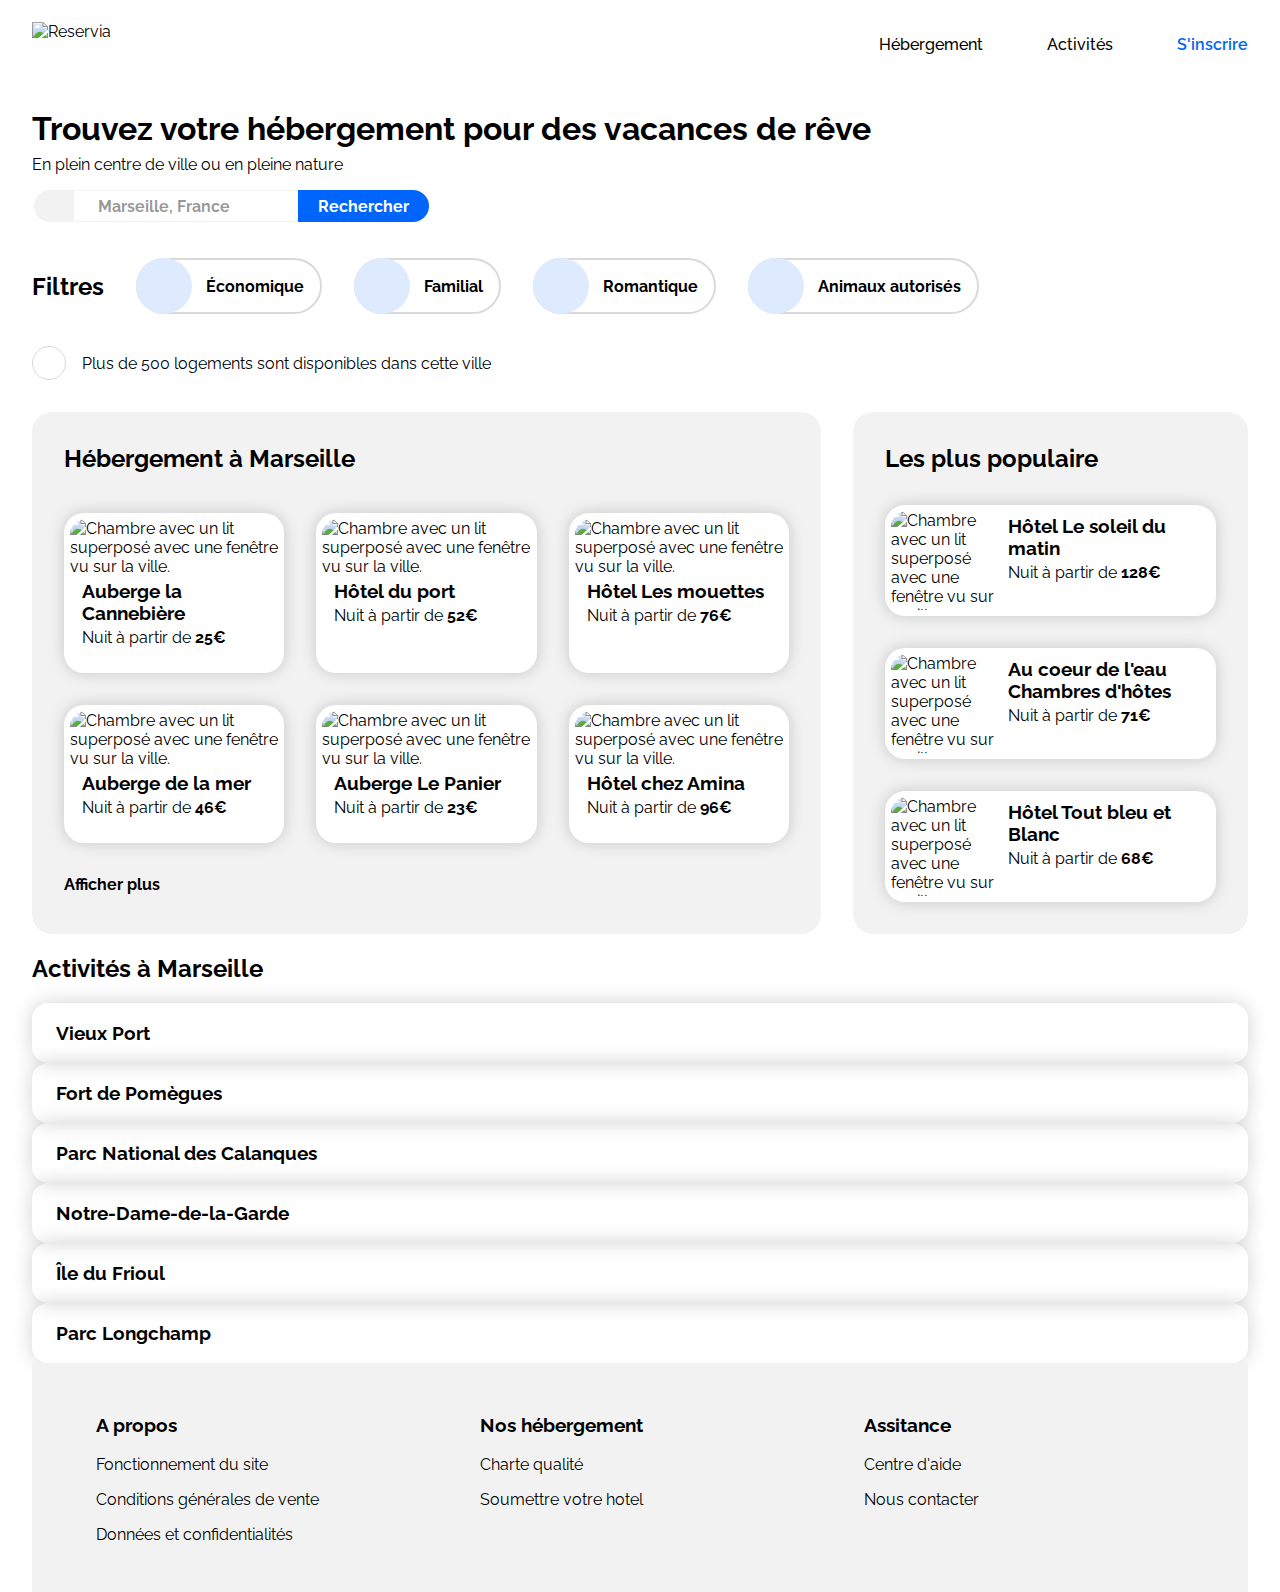
==== commit bd250406: "Modification Complète du code + Fonctionnement Responsive" ====
--- a/index.html
+++ b/index.html
@@ -4,11 +4,10 @@
 
 <head>
     <meta charset="UTF-8">
-    <link rel="stylesheet" href="style.css">
-    <link rel="stylesheet" media="screan and (max-width: 1280px)" href="petite_resolution.css">
-    <link rel="stylesheet" href="media.css">
+    <link rel="stylesheet" href="CSS/style.css">
+    <link rel="stylesheet" href="CSS/media.css">
     <script src="https://kit.fontawesome.com/b219c2ed85.js" crossorigin="anonymous"></script>
-    <meta name=viewport content="width=device-width">
+    <meta name=viewport content="width=device-width initial-scale=1.0">
     <!--Intégration Script FontAwesome-->
 
     <title>Réservia</title>
@@ -25,7 +24,7 @@
                 <a class="headerNavLink" href="#hosting">Hébergement</a>
                 <a class="headerNavLink" href="#activity">Activités</a>
             </nav>
-            <a class="headerSignup" href="inscription.html">S'inscrire</a>
+            <a class="headerSignup" href="register.html">S'inscrire</a>
         </header>
         <!--Fin de mon entête de ma barre de navigation-->
 
@@ -42,9 +41,10 @@
                     <span class="searchFormWrapicon">
                     <i class="fas fa-map-marker-alt searchFormWrapiconIcon"></i>
                   </span>
+
                     <input class="searchFormSearchinput" type="search" placeholder="Marseille, France" size="1">
                     <button class="searchFormSubmitinput">
-                    <span class="searchFormSubmitinputText">Rechercher</span>
+                   <span class="searchFormSubmitinputText">Rechercher</span>
                     <i class="searchFormSubmitinputIcon fas fa-search"></i>
                   </button>
                 </form>
@@ -52,38 +52,38 @@
                 <div class="searchFilters">
                     <h2 class="searchFiltersTitle">Filtres</h2>
                     <!--Barre Eco-->
-                    <div class="searchFiltersFilter">
-                        <div class="searchFiltersFilterWrapicon">
-                            <i class="fas fa-money-bill-wave searchFiltersFilterWrapiconIcon"></i>
+                    <div class="search_MoreFilters">
+                        <div class="searchFilters_Icon">
+                            <i class="fas fa-money-bill-wave searchFilters_Icone"></i>
                         </div>
-                        <span class="searchFiltersFilterTitle">Économique</span>
+                        <span class="search_FilterTitle">Économique</span>
                     </div>
                     <!--Barre Famillial-->
-                    <div class="searchFiltersFilter">
-                        <div class="searchFiltersFilterWrapicon">
-                            <i class="fas fa-child searchFiltersFilterWrapiconIcon"></i>
+                    <div class="search_MoreFilters">
+                        <div class="searchFilters_Icon">
+                            <i class="fas fa-child searchFilters_Icone"></i>
                         </div>
-                        <span class="searchFiltersFilterTitle">Familial</span>
+                        <span class="search_FilterTitle">Familial</span>
                     </div>
                     <!--Barre Romantique-->
-                    <div class="searchFiltersFilter">
-                        <div class="searchFiltersFilterWrapicon">
-                            <i class="fas fa-heart searchFiltersFilterWrapiconIcon"></i>
+                    <div class="search_MoreFilters">
+                        <div class="searchFilters_Icon">
+                            <i class="fas fa-heart searchFilters_Icone"></i>
                         </div>
-                        <span class="searchFiltersFilterTitle">Romantique</span>
+                        <span class="search_FilterTitle">Romantique</span>
                     </div>
                     <!--Barre Animaux-->
-                    <div class="searchFiltersFilter">
-                        <div class="searchFiltersFilterWrapicon">
-                            <i class="fas fa-dog searchFiltersFilterWrapiconIcon"></i>
+                    <div class="search_MoreFilters">
+                        <div class="searchFilters_Icon">
+                            <i class="fas fa-dog searchFilters_Icone"></i>
                         </div>
-                        <span class="searchFiltersFilterTitle">Animaux autorisés</span>
+                        <span class="search_FilterTitle">Animaux autorisés</span>
                     </div>
                 </div>
                 <!--Barre de Info final-->
-                <div class="searchResult">
-                    <div class="searchResultWrapicon"><i class="fas fa-info searchResultWrapiconIcon"></i></div>
-                    <p class="searchResultText">Plus de 500 logements sont disponibles dans cette ville</p>
+                <div id="Result">
+                    <div class="Result_Icon"><i class="fas fa-info Result_IcoIcon"></i></div>
+                    <p class="Result_Text">Plus de 500 logements sont disponibles dans cette ville</p>
                 </div>
             </section>
             <!--Fin Barre des Filtres-->
@@ -93,255 +93,251 @@
 
             <section class="hosting" id="hosting">
                 <div class="hostingMain">
-                    <header class="hostingMainHeader">
-                        <h2 class="hostingMainHeaderTitle">Hébergement à Marseille</h2>
-                    </header> <!--Header conteneur-->
-
-                    <article class="hostingMainCard">
-                        <a href="#">
-                            <figure class="hostingMainCardFigure">
-                                <img class="hostingMainCardFigureImg" src="img/hebergements/4_small/Auberge la cannebière.jpg" alt="Chambre avec un lit superposé avec une fenêtre vu sur la ville.">
-                                <figcaption class="hostingMainCardFigureCaption">
-                                    <h3 class="hostingMainCardFigureCaptionTitle">Auberge la Cannebière</h3>
-                                </figcaption>
-                            </figure>
-                            <p class="hostingMainCardDesc">Nuit à partir de <strong class="hostingMainCardPrice">25€</strong></p>
-                            <div class="hostingMainCardGrade">
-                                <i class="fas fa-star hostingMainCardGradeIcon" data-active="true"></i>
-                                <i class="fas fa-star hostingMainCardGradeIcon" data-active="true"></i>
-                                <i class="fas fa-star hostingMainCardGradeIcon" data-active="true"></i>
-                                <i class="fas fa-star hostingMainCardGradeIcon" data-active="true"></i>
-                                <i class="fas fa-star hostingMainCardGradeIcon" data-active="false"></i>
-                            </div>
-                        </a>
-                    </article>
-                    <article class="hostingMainCard">
-                        <a href="#">
-                            <figure class="hostingMainCardFigure">
-                                <img class="hostingMainCardFigureImg" src="img/hebergements/4_small/Hotel du port.jpg" alt="Chambre avec un lit superposé avec une fenêtre vu sur la ville.">
-                                <figcaption class="hostingMainCardFigureCaption">
-                                    <h3 class="hostingMainCardFigureCaptionTitle">Hôtel du port</h3>
-                                </figcaption>
-                            </figure>
-                            <p class="hostingMainCardDesc">Nuit à partir de <strong class="hostingMainCardDescPrice">52€</strong></p>
-                            <div class="hostingMainCardGrade">
-                                <i class="fas fa-star hostingMainCardGradeIcon" data-active="true"></i>
-                                <i class="fas fa-star hostingMainCardGradeIcon" data-active="true"></i>
-                                <i class="fas fa-star hostingMainCardGradeIcon" data-active="true"></i>
-                                <i class="fas fa-star hostingMainCardGradeIcon" data-active="true"></i>
-                                <i class="fas fa-star hostingMainCardGradeIcon" data-active="true"></i>
-                            </div>
-                        </a>
-                    </article>
-                    <article class="hostingMainCard">
-                        <a href="#">
-                            <figure class="hostingMainCardFigure">
-                                <img class="hostingMainCardFigureImg" src="img/hebergements/4_small/hotel les mouettes.jpg" alt="Chambre avec un lit superposé avec une fenêtre vu sur la ville.">
-                                <figcaption class="hostingMainCardFigureCaption">
-                                    <h3 class="hostingMainCardFigureCaptionTitle">Hôtel Les mouettes</h3>
-                                </figcaption>
-                            </figure>
-                            <p class="hostingMainCardDesc">Nuit à partir de <strong class="hostingMainCardDescPrice">76€</strong></p>
-                            <div class="hostingMainCardGrade">
-                                <i class="fas fa-star hostingMainCardGradeIcon" data-active="true"></i>
-                                <i class="fas fa-star hostingMainCardGradeIcon" data-active="true"></i>
-                                <i class="fas fa-star hostingMainCardGradeIcon" data-active="true"></i>
-                                <i class="fas fa-star hostingMainCardGradeIcon" data-active="false"></i>
-                                <i class="fas fa-star hostingMainCardGradeIcon" data-active="false"></i>
-                            </div>
-                        </a>
-                    </article>
-                    <article class="hostingMainCard">
-                        <a href="#">
-                            <figure class="hostingMainCardFigure">
-                                <img class="hostingMainCardFigureImg" src="img/hebergements/4_small/hotel de la mer.jpg" alt="Chambre avec un lit superposé avec une fenêtre vu sur la ville.">
-                                <figcaption class="hostingMainCardFigureCaption">
-                                    <h3 class="hostingMainCardFigureCaptionTitle">Auberge de la mer</h3>
-                                </figcaption>
-                            </figure>
-                            <p class="hostingMainCardDesc">Nuit à partir de <strong class="hostingMainCardDescPrice">46€</strong></p>
-                            <div class="hostingMainCardGrade">
-                                <i class="fas fa-star hostingMainCardGradeIcon" data-active="true"></i>
-                                <i class="fas fa-star hostingMainCardGradeIcon" data-active="true"></i>
-                                <i class="fas fa-star hostingMainCardGradeIcon" data-active="true"></i>
-                                <i class="fas fa-star hostingMainCardGradeIcon" data-active="false"></i>
-                                <i class="fas fa-star hostingMainCardGradeIcon" data-active="false"></i>
-                            </div>
-                        </a>
-                    </article>
-                    <article class="hostingMainCard">
-                        <a href="#">
-                            <figure class="hostingMainCardFigure">
-                                <img class="hostingMainCardFigureImg" src="img/hebergements/4_small/auberge le panier.jpg" alt="Chambre avec un lit superposé avec une fenêtre vu sur la ville.">
-                                <figcaption class="hostingMainCardFigureCaption">
-                                    <h3 class="hostingMainCardFigureCaptionTitle">Auberge Le Panier</h3>
-                                </figcaption>
-                            </figure>
-                            <p class="hostingMainCardDesc">Nuit à partir de <strong class="hostingMainCardDescPrice">23€</strong></p>
-                            <div class="hostingMainCardGrade">
-                                <i class="fas fa-star hostingMainCardGradeIcon" data-active="true"></i>
-                                <i class="fas fa-star hostingMainCardGradeIcon" data-active="true"></i>
-                                <i class="fas fa-star hostingMainCardGradeIcon" data-active="true"></i>
-                                <i class="fas fa-star hostingMainCardGradeIcon" data-active="true"></i>
-                                <i class="fas fa-star hostingMainCardGradeIcon" data-active="false"></i>
-                            </div>
-                        </a>
-                    </article>
-                    <article class="hostingMainCard">
-                        <a href="#">
-                            <figure class="hostingMainCardFigure">
-                                <img class="hostingMainCardFigureImg" src="img/hebergements/4_small/hotel chez amina.jpg" alt="Chambre avec un lit superposé avec une fenêtre vu sur la ville.">
-                                <figcaption class="hostingMainCardFigureCaption">
-                                    <h3 class="hostingMainCardFigureCaptionTitle">Hôtel chez Amina</h3>
-                                </figcaption>
-                            </figure>
-                            <p class="hostingMainCardDesc">Nuit à partir de <strong class="hostingMainCardDescPrice">96€</strong></p>
-                            <div class="hostingMainCardGrade">
-                                <i class="fas fa-star hostingMainCardGradeIcon" data-active="true"></i>
-                                <i class="fas fa-star hostingMainCardGradeIcon" data-active="true"></i>
-                                <i class="fas fa-star hostingMainCardGradeIcon" data-active="true"></i>
-                                <i class="fas fa-star hostingMainCardGradeIcon" data-active="true"></i>
-                                <i class="fas fa-star hostingMainCardGradeIcon" data-active="true"></i>
+                    <header class="hostingHeader">
+                        <h2 class="hostingHeaderTitle">Hébergement à Marseille</h2>
+                    </header>
+                    <!--Header conteneur-->
+
+                    <article class="hosting_MainTemplate">
+                        <a href="#">
+                            <figure class="hosting_Template">
+                                <img class="hosting_TemplateImg" src="img/hebergements/4_small/Auberge la cannebière.jpg" alt="Chambre avec un lit superposé avec une fenêtre vu sur la ville.">
+                                <figcaption class="hosting_TemplateCaption">
+                                    <h3 class="hosting_TemplateTitle">Auberge la Cannebière</h3>
+                                </figcaption>
+                            </figure>
+                            <p class="hosting_Description">Nuit à partir de <strong class="hosting_NightPrice">25€</strong></p>
+                            <div class="hostingCardGrade">
+                                <i class="fas fa-star hostingStars" data-active="true"></i>
+                                <i class="fas fa-star hostingStars" data-active="true"></i>
+                                <i class="fas fa-star hostingStars" data-active="true"></i>
+                                <i class="fas fa-star hostingStars" data-active="true"></i>
+                                <i class="fas fa-star hostingStars" data-active="false"></i>
+                            </div>
+                        </a>
+                    </article>
+                    <article class="hosting_MainTemplate">
+                        <a href="#">
+                            <figure class="hosting_Template">
+                                <img class="hosting_TemplateImg" src="img/hebergements/4_small/Hotel du port.jpg" alt="Chambre avec un lit superposé avec une fenêtre vu sur la ville.">
+                                <figcaption class="hosting_TemplateCaption">
+                                    <h3 class="hosting_TemplateTitle">Hôtel du port</h3>
+                                </figcaption>
+                            </figure>
+                            <p class="hosting_Description">Nuit à partir de <strong class="hosting_NightPrice">52€</strong></p>
+                            <div class="hostingCardGrade">
+                                <i class="fas fa-star hostingStars" data-active="true"></i>
+                                <i class="fas fa-star hostingStars" data-active="true"></i>
+                                <i class="fas fa-star hostingStars" data-active="true"></i>
+                                <i class="fas fa-star hostingStars" data-active="true"></i>
+                                <i class="fas fa-star hostingStars" data-active="true"></i>
+                            </div>
+                        </a>
+                    </article>
+                    <article class="hosting_MainTemplate">
+                        <a href="#">
+                            <figure class="hosting_Template">
+                                <img class="hosting_TemplateImg" src="img/hebergements/4_small/hotel les mouettes.jpg" alt="Chambre avec un lit superposé avec une fenêtre vu sur la ville.">
+                                <figcaption class="hosting_TemplateCaption">
+                                    <h3 class="hosting_TemplateTitle">Hôtel Les mouettes</h3>
+                                </figcaption>
+                            </figure>
+                            <p class="hosting_Description">Nuit à partir de <strong class="hosting_NightPrice">76€</strong></p>
+                            <div class="hostingCardGrade">
+                                <i class="fas fa-star hostingStars" data-active="true"></i>
+                                <i class="fas fa-star hostingStars" data-active="true"></i>
+                                <i class="fas fa-star hostingStars" data-active="true"></i>
+                                <i class="fas fa-star hostingStars" data-active="false"></i>
+                                <i class="fas fa-star hostingStars" data-active="false"></i>
+                            </div>
+                        </a>
+                    </article>
+                    <article class="hosting_MainTemplate">
+                        <a href="#">
+                            <figure class="hosting_Template">
+                                <img class="hosting_TemplateImg" src="img/hebergements/4_small/hotel de la mer.jpg" alt="Chambre avec un lit superposé avec une fenêtre vu sur la ville.">
+                                <figcaption class="hosting_TemplateCaption">
+                                    <h3 class="hosting_TemplateTitle">Auberge de la mer</h3>
+                                </figcaption>
+                            </figure>
+                            <p class="hosting_Description">Nuit à partir de <strong class="hosting_NightPrice">46€</strong></p>
+                            <div class="hostingCardGrade">
+                                <i class="fas fa-star hostingStars" data-active="true"></i>
+                                <i class="fas fa-star hostingStars" data-active="true"></i>
+                                <i class="fas fa-star hostingStars" data-active="true"></i>
+                                <i class="fas fa-star hostingStars" data-active="false"></i>
+                                <i class="fas fa-star hostingStars" data-active="false"></i>
+                            </div>
+                        </a>
+                    </article>
+                    <article class="hosting_MainTemplate">
+                        <a href="#">
+                            <figure class="hosting_Template">
+                                <img class="hosting_TemplateImg" src="img/hebergements/4_small/auberge le panier.jpg" alt="Chambre avec un lit superposé avec une fenêtre vu sur la ville.">
+                                <figcaption class="hosting_TemplateCaption">
+                                    <h3 class="hosting_TemplateTitle">Auberge Le Panier</h3>
+                                </figcaption>
+                            </figure>
+                            <p class="hosting_Description">Nuit à partir de <strong class="hosting_NightPrice">23€</strong></p>
+                            <div class="hostingCardGrade">
+                                <i class="fas fa-star hostingStars" data-active="true"></i>
+                                <i class="fas fa-star hostingStars" data-active="true"></i>
+                                <i class="fas fa-star hostingStars" data-active="true"></i>
+                                <i class="fas fa-star hostingStars" data-active="true"></i>
+                                <i class="fas fa-star hostingStars" data-active="false"></i>
+                            </div>
+                        </a>
+                    </article>
+                    <article class="hosting_MainTemplate">
+                        <a href="#">
+                            <figure class="hosting_Template">
+                                <img class="hosting_TemplateImg" src="img/hebergements/4_small/hotel chez amina.jpg" alt="Chambre avec un lit superposé avec une fenêtre vu sur la ville.">
+                                <figcaption class="hosting_TemplateCaption">
+                                    <h3 class="hosting_TemplateTitle">Hôtel chez Amina</h3>
+                                </figcaption>
+                            </figure>
+                            <p class="hosting_Description">Nuit à partir de <strong class="hosting_NightPrice">96€</strong></p>
+                            <div class="hostingCardGrade">
+                                <i class="fas fa-star hostingStars" data-active="true"></i>
+                                <i class="fas fa-star hostingStars" data-active="true"></i>
+                                <i class="fas fa-star hostingStars" data-active="true"></i>
+                                <i class="fas fa-star hostingStars" data-active="true"></i>
+                                <i class="fas fa-star hostingStars" data-active="true"></i>
                             </div>
                         </a>
 
                         <!--Conteneur Secondaire Hébergement Droit-->
                     </article>
-                    <a class="hostingMainViewmore" href="#">Afficher plus</a>
+                    <a class="hostingViewmore" href="#">Afficher plus</a>
                 </div>
 
                 <aside class="hostingPopular">
                     <h2 class="hostingPopularTitle">Les plus populaire <i class="fas fa-chart-line"></i></h2>
-                    <article class="hostingMainCard hostingPopularCard">
-                        <a class="hostingPopularWrapcontent" href="#">
-                            <div class="hostingPopularWrapcontentWrapimg">
-                                <img class="hostingPopularWrapcontentWrapimgImg" src="img/hebergements/4_small/Hotel le soleil du matin.jpg" alt="Chambre avec un lit superposé avec une fenêtre vu sur la ville.">
-                            </div>
-                            <div class="hostingPopularWrapcontentContent">
-                                <h3 class="hostingMainCardFigureCaptionTitle">Hôtel Le soleil du matin</h3>
-                                <p class="hostingMainCardDesc">Nuit à partir de <strong class="hostingMainCardDescPrice">128€</strong></p>
-                                <div class="hostingPopularWrapcontentContentWhitespace"></div>
-                                <div class="hostingMainCardGrade">
-                                    <i class="fas fa-star hostingMainCardGradeIcon" data-active="true"></i>
-                                    <i class="fas fa-star hostingMainCardGradeIcon" data-active="true"></i>
-                                    <i class="fas fa-star hostingMainCardGradeIcon" data-active="true"></i>
-                                    <i class="fas fa-star hostingMainCardGradeIcon" data-active="true"></i>
-                                    <i class="fas fa-star hostingMainCardGradeIcon" data-active="true"></i>
+                    
+                    <article class="hosting_MainTemplate hostingPopular_Block">
+                        <a class="hosting_ContainerPopular" href="#">
+                            <div class="hostingPopular_Img">
+                                <img class="hostingPopular_Image" src="img/hebergements/4_small/Hotel le soleil du matin.jpg" alt="Chambre avec un lit superposé avec une fenêtre vu sur la ville.">
+                            </div>
+                            <div class="hostingPopular_Container">
+                                <h3 class="hosting_TemplateTitle">Hôtel Le soleil du matin</h3>
+                                <p class="hosting_Description">Nuit à partir de <strong class="hosting_NightPrice">128€</strong></p>
+                                <div class="hosting_WhiteBlock"></div>
+                                <div class="hostingCardGrade">
+                                    <i class="fas fa-star hostingStars" data-active="true"></i>
+                                    <i class="fas fa-star hostingStars" data-active="true"></i>
+                                    <i class="fas fa-star hostingStars" data-active="true"></i>
+                                    <i class="fas fa-star hostingStars" data-active="true"></i>
+                                    <i class="fas fa-star hostingStars" data-active="true"></i>
                                 </div>
                             </div>
                         </a>
                     </article>
-                    <article class="hostingMainCard hostingPopularCard">
-                        <a class="hostingPopularWrapcontent" href="#">
-                            <div class="hostingPopularWrapcontentWrapimg">
-                                <img class="hostingPopularWrapcontentWrapimgImg" src="img/hebergements/4_small/Au coeur de l'eau.jpg" alt="Chambre avec un lit superposé avec une fenêtre vu sur la ville.">
-                            </div>
-                            <div class="hostingPopularWrapcontentContent">
-                                <h3 class="hostingMainCardFigureCaptionTitle">Au coeur de l'eau Chambres d'hôtes</h3>
-                                <p class="hostingMainCardDesc">Nuit à partir de <strong class="hostingMainCardDescPrice">71€</strong></p>
-                                <div class="hostingPopularWrapcontentContentWhitespace"></div>
-                                <div class="hostingMainCardGrade">
-                                    <i class="fas fa-star hostingMainCardGradeIcon" data-active="true"></i>
-                                    <i class="fas fa-star hostingMainCardGradeIcon" data-active="true"></i>
-                                    <i class="fas fa-star hostingMainCardGradeIcon" data-active="true"></i>
-                                    <i class="fas fa-star hostingMainCardGradeIcon" data-active="true"></i>
-                                    <i class="fas fa-star hostingMainCardGradeIcon" data-active="false"></i>
+                    <article class="hosting_MainTemplate hostingPopular_Block">
+                        <a class="hosting_ContainerPopular" href="#">
+                            <div class="hostingPopular_Img">
+                                <img class="hostingPopular_Image" src="img/hebergements/4_small/Au coeur de l'eau.jpg" alt="Chambre avec un lit superposé avec une fenêtre vu sur la ville.">
+                            </div>
+                            <div class="hostingPopular_Container">
+                                <h3 class="hosting_TemplateTitle">Au coeur de l'eau Chambres d'hôtes</h3>
+                                <p class="hosting_Description">Nuit à partir de <strong class="hosting_NightPrice">71€</strong></p>
+                                <div class="hosting_WhiteBlock"></div>
+                                <div class="hostingCardGrade">
+                                    <i class="fas fa-star hostingStars" data-active="true"></i>
+                                    <i class="fas fa-star hostingStars" data-active="true"></i>
+                                    <i class="fas fa-star hostingStars" data-active="true"></i>
+                                    <i class="fas fa-star hostingStars" data-active="true"></i>
+                                    <i class="fas fa-star hostingStars" data-active="false"></i>
                                 </div>
                             </div>
                         </a>
                     </article>
-                    <article class="hostingMainCard hostingPopularCard">
-                        <a class="hostingPopularWrapcontent" href="#">
-                            <div class="hostingPopularWrapcontentWrapimg">
-                                <img class="hostingPopularWrapcontentWrapimgImg" src="img/hebergements/4_small/hotel tout bleu et blanc.jpg" alt="Chambre avec un lit superposé avec une fenêtre vu sur la ville.">
-                            </div>
-                            <div class="hostingPopularWrapcontentContent">
-                                <h3 class="hostingMainCardFigureCaptionTitle">Hôtel Tout bleu et Blanc</h3>
-                                <p class="hostingMainCardDesc">Nuit à partir de <strong class="hostingMainCardDescPrice">68€</strong></p>
-                                <div class="hostingPopularWrapcontentContentWhitespace"></div>
-                                <div class="hostingMainCardGrade">
-                                    <i class="fas fa-star hostingMainCardGradeIcon" data-active="true"></i>
-                                    <i class="fas fa-star hostingMainCardGradeIcon" data-active="true"></i>
-                                    <i class="fas fa-star hostingMainCardGradeIcon" data-active="true"></i>
-                                    <i class="fas fa-star hostingMainCardGradeIcon" data-active="true"></i>
-                                    <i class="fas fa-star hostingMainCardGradeIcon" data-active="false"></i>
+                    <article class="hosting_MainTemplate hostingPopular_Block">
+                        <a class="hosting_ContainerPopular" href="#">
+                            <div class="hostingPopular_Img">
+                                <img class="hostingPopular_Image" src="img/hebergements/4_small/hotel tout bleu et blanc.jpg" alt="Chambre avec un lit superposé avec une fenêtre vu sur la ville.">
+                            </div>
+                            <div class="hostingPopular_Container">
+                                <h3 class="hosting_TemplateTitle">Hôtel Tout bleu et Blanc</h3>
+                                <p class="hosting_Description">Nuit à partir de <strong class="hosting_NightPrice"> 68€</strong></p>
+                                <div class="hosting_WhiteBlock"></div>
+                                <div class="hostingCardGrade">
+                                    <i class="fas fa-star hostingStars" data-active="true"></i>
+                                    <i class="fas fa-star hostingStars" data-active="true"></i>
+                                    <i class="fas fa-star hostingStars" data-active="true"></i>
+                                    <i class="fas fa-star hostingStars" data-active="true"></i>
+                                    <i class="fas fa-star hostingStars" data-active="false"></i>
                                 </div>
                             </div>
                         </a>
                     </article>
                 </aside>
-        </section>
-
-        <!--Conteneur Avant Footer-->
-
-        <section class="MainLastContainer" id="MainLastContainer">
-            <h2 class="LastContainerTitle">Activités à Marseille</h2>
-
-        <a href="#" class="LastContainerCard VieuxPort">
-            <div class="LastContainerCardBox">
-              <img class="LastContainerCardBoxImg" src="img/activites/4_small/Vieux Port.jpg"
-                alt="Un port de plaisance remplis de bateau en premier plan avec une ville dans le second plan"></div>
-            <h3 class="LastContainerCardTitle">Vieux Port</h3>
-          </a>
-
-          <a href="#" class="LastContainerCard Pomègue">
-            <div class="LastContainerCardBox">
-              <img class="LastContainerCardBoxImg" src="img/activites/4_small/Pomègue.jpg" 
-                alt="Desert rocailleux beige avec un fort elle aussi beige un peu plus loin dans l'image"></div>
-            <h3 class="LastContainerCardTitle">Fort de Pomègues</h3>
-          </a>
-
-          <a href="#" class="LastContainerCard Calanques">
-            <div class="LastContainerCardBox">
-              <img class="LastContainerCardBoxImg" src="img/activites/4_small/Calanques.jpg" 
-                alt="Paysage mélengeant roche et verdure en premier plan et une grande mer bleu en second plan"></div>
-            <h3 class="LastContainerCardTitle">Parc National des Calanques</h3>
-          </a>
-
-          <a href="#" class="LastContainerCard DamedeGarde">
-            <div class="LastContainerCardBox">
-              <img class="LastContainerCardBoxImg" src="img/activites/4_small/Dame de Garde.jpg" 
-                alt="Grande ville assez plate mais doté d'une colline qui mets en valeur un bâtiment, certainement religieux"></div>
-            <h3 class="LastContainerCardTitle">Notre-Dame-de-la-Garde</h3>
-          </a>
-
-          <a href="#" class="LastContainerCard Frioul">
-            <div class="LastContainerCardBox">
-              <img class="LastContainerCardBoxImg" src="img/activites/4_small/Frioul.jpg" 
-                alt="Longue vue sur terre en premier plan, mer en second plan et ile en troisième plan"></div>
-            <h3 class="LastContainerCardTitle">Île du Frioul</h3>
-          </a>
-
-          <a href="#" class="LastContainerCard Longchamp">
-            <div class="LastContainerCardBox">
-              <img class="LastContainerCardBoxImg" src="img/activites/4_small/Longchamp.jpg" 
-                alt="Majestueux batiment au pierres blanches dôté d'une fontaine, tout autant majestueuse"></div>
-            <h3 class="LastContainerCardTitle">Parc Longchamp</h3>
-          </a>
-
-        </section>
-        
-        <!--Footer-->
-        <footer class="footer">
-            <div class="footerCol">
-              <div class="footerColSub">
-                <h3 class="footerColSubTitle">A propos</h3>
-                <a href="#" class="footerColSubLink">Fonctionnement du site</a>
-                <a href="#" class="footerColSubLink">Conditions générales de vente</a>
-                <a href="#" class="footerColSubLink">Données et confidentialités</a>
-              </div>
-              <div class="footerColSub">
-                <h3 class="footerColSubTitle">Nos hébergement</h3>
-                <a href="#" class="footerColSubLink">Charte qualité</a>
-                <a href="#" class="footerColSubLink">Soumettre votre hotel</a>
-              </div>
-              <div class="footerColSub">
-                <h3 class="footerColSubTitle">Assitance</h3>
-                <a href="#" class="footerColSubLink">Centre d'aide</a>
-                <a href="#" class="footerColSubLink">Nous contacter</a>
-              </div>
-            </div>
-          </footer>
+            </section>
+
+            <!--Conteneur Avant Footer-->
+
+            <section class="MainLastContainer" id="MainLastContainer">
+                <h2 class="LastContainerTitle">Activités à Marseille</h2>
+
+                <a href="#" class="LastContainerCard VieuxPort">
+                    <div class="LastContainerCardBox">
+                        <img class="LastContainerCardBoxImg" src="img/activites/4_small/Vieux Port.jpg" alt="Un port de plaisance remplis de bateau en premier plan avec une ville dans le second plan"></div>
+                    <h3 class="LastContainerCardTitle">Vieux Port</h3>
+                </a>
+
+                <a href="#" class="LastContainerCard Pomègue">
+                    <div class="LastContainerCardBox">
+                        <img class="LastContainerCardBoxImg" src="img/activites/4_small/Pomègue.jpg" alt="Desert rocailleux beige avec un fort elle aussi beige un peu plus loin dans l'image"></div>
+                    <h3 class="LastContainerCardTitle">Fort de Pomègues</h3>
+                </a>
+
+                <a href="#" class="LastContainerCard Calanques">
+                    <div class="LastContainerCardBox">
+                        <img class="LastContainerCardBoxImg" src="img/activites/4_small/Calanques.jpg" alt="Paysage mélengeant roche et verdure en premier plan et une grande mer bleu en second plan"></div>
+                    <h3 class="LastContainerCardTitle">Parc National des Calanques</h3>
+                </a>
+
+                <a href="#" class="LastContainerCard DamedeGarde">
+                    <div class="LastContainerCardBox">
+                        <img class="LastContainerCardBoxImg" src="img/activites/4_small/Dame de Garde.jpg" alt="Grande ville assez plate mais doté d'une colline qui mets en valeur un bâtiment, certainement religieux"></div>
+                    <h3 class="LastContainerCardTitle">Notre-Dame-de-la-Garde</h3>
+                </a>
+
+                <a href="#" class="LastContainerCard Frioul">
+                    <div class="LastContainerCardBox">
+                        <img class="LastContainerCardBoxImg" src="img/activites/4_small/Frioul.jpg" alt="Longue vue sur terre en premier plan, mer en second plan et ile en troisième plan"></div>
+                    <h3 class="LastContainerCardTitle">Île du Frioul</h3>
+                </a>
+
+                <a href="#" class="LastContainerCard Longchamp">
+                    <div class="LastContainerCardBox">
+                        <img class="LastContainerCardBoxImg" src="img/activites/4_small/Longchamp.jpg" alt="Majestueux batiment au pierres blanches dôté d'une fontaine, tout autant majestueuse"></div>
+                    <h3 class="LastContainerCardTitle">Parc Longchamp</h3>
+                </a>
+
+            </section>
+
+            <!--Footer-->
+            <footer class="footer">
+                <div class="footerCol">
+                    <div class="footerColSub">
+                        <h3 class="footerColSubTitle">A propos</h3>
+                        <a href="#" class="footerColSubLink">Fonctionnement du site</a>
+                        <a href="#" class="footerColSubLink">Conditions générales de vente</a>
+                        <a href="#" class="footerColSubLink">Données et confidentialités</a>
+                    </div>
+                    <div class="footerColSub">
+                        <h3 class="footerColSubTitle">Nos hébergement</h3>
+                        <a href="#" class="footerColSubLink">Charte qualité</a>
+                        <a href="#" class="footerColSubLink">Soumettre votre hotel</a>
+                    </div>
+                    <div class="footerColSub">
+                        <h3 class="footerColSubTitle">Assitance</h3>
+                        <a href="#" class="footerColSubLink">Centre d'aide</a>
+                        <a href="#" class="footerColSubLink">Nous contacter</a>
+                    </div>
+                </div>
+            </footer>
 
 
 </body>
--- a/CSS/style.css
+++ b/CSS/style.css
@@ -0,0 +1,435 @@
+/*****Importation Raleway*****/
+
+@import url("https://fonts.googleapis.com/css2?family=Raleway:wght@300;400;500;600;700;800;900&display=swap");
+
+/*****Données Principale*****/
+
+body {
+    font-family: "Raleway", "Sans serif";
+    margin: 0;
+}
+
+a {
+    color: inherit;
+    text-decoration: none;
+}
+
+
+/*****Taille de la page *****/
+
+.header {
+    display: grid;
+    max-width: 1440px;
+    align-items: center;
+    margin: auto;
+}
+
+
+/****Logo Réservia*****/
+
+.headerImg {
+    grid-area: logo;
+    height: 45px;
+    padding: 0px 32px;
+}
+
+
+/*****Barre de Navigation*****/
+
+.headerNav {
+    display: flex;
+    align-items: center;
+    grid-area: navbar;
+}
+
+.headerNavLink {
+    text-align: center;
+    padding: 32px;
+    font-weight: 500;
+    border-top: 3px transparent solid;
+    border-bottom: 3px transparent solid;
+    transition-duration: 0.5s;
+}
+
+.headerNavLink[data-active=true] {
+    color: #0065FC;
+}
+
+.headerNavLink:hover {
+    color: #0065FC;
+}
+
+.headerSignup {
+    display: flex;
+    align-items: center;
+    grid-area: button;
+    font-weight: 600;
+    padding: 32px;
+    color: #0065FC;
+}
+
+
+/****Deuxième partie****/
+
+.main {
+    max-width: 1440px;
+    margin: auto;
+    box-sizing: border-box;
+    padding: 0px 32px;
+}
+
+
+/****Header****/
+
+.searchHeaderTitle {
+    margin-bottom: 8px;
+}
+
+.searchHeaderSubtitle {
+    margin-top: 0px;
+}
+
+
+/****Barre de recherche****/
+
+.searchForm {
+    display: inline-flex;
+    max-width: 100%;
+    overflow: auto;
+}
+
+.searchFormWrapicon {
+    text-align: center;
+    padding: 16px 20px;
+    border-radius: 16px 0px 0px 16px;
+    background-color: #F2F2F2;
+}
+
+.searchFormWrapicon {
+    margin-left: 0.1rem;
+}
+
+.searchFormSearchinput {
+    font-family: "Raleway", "Sans serif";
+    border-right: none;
+    border-left: none;
+    padding: 0px 24px;
+    width: 224px;
+    font-size: 16px;
+    font-weight: bold;
+    box-sizing: border-box;
+    border-top: #F2F2F2 1px solid;
+    border-bottom: #F2F2F2 1px solid;
+}
+
+.searchFormSearchinput::placeholder {
+    font-family: "Raleway", "Sans serif";
+    font-size: 16px;
+    color: #00000069;
+}
+
+.searchFormSubmitinput {
+    font-family: "Raleway", "Sans serif";
+    font-weight: bold;
+    border: none;
+    border-radius: 0px 16px 16px 0px;
+    padding: 0 20px;
+    font-size: 16px;
+    cursor: pointer;
+    background-color: #0065FC;
+    color: white;
+}
+
+
+/****Bouton Filtre****/
+
+.searchFilters {
+    display: flex;
+    flex-wrap: wrap;
+    margin-top: 32px;
+}
+
+.searchFiltersTitle {
+    display: flex;
+    align-items: center;
+    margin: 0px 32px 16px 0px;
+}
+
+.search_MoreFilters {
+    display: flex;
+    align-items: center;
+    margin-bottom: 16px;
+    margin-right: 32px;
+    border: 2px solid #d9d9d9;
+    border-radius: 32px;
+    font-weight: bold;
+    cursor: pointer;
+    transition-duration: 0.5s;
+}
+
+.search_MoreFilters:last-child {
+    margin-right: 0px;
+}
+
+.search_MoreFilters:hover {
+    transform: scale(1.0);
+    background-color: #DEEBFF;
+}
+
+.searchFilters_Icon {
+    display: flex;
+    align-items: center;
+    justify-content: center;
+    border-radius: 100%;
+    height: 48px;
+    width: 48px;
+    min-height: 56px;
+    min-width: 56px;
+    margin: -2px;
+    background-color: #DEEBFF;
+}
+
+.searchFilters_Icone {
+    color: rgb(0, 0, 255);
+}
+
+.search_FilterTitle {
+    margin: 0px 16px;
+}
+
+#Result {
+    display: flex;
+    align-items: center;
+    margin: 16px 0px 32px 0px;
+}
+
+.Result_Icon {
+    display: flex;
+    justify-content: center;
+    align-items: center;
+    border-radius: 100%;
+    margin-right: 16px;
+    height: 32px;
+    width: 32px;
+    min-height: 32px;
+    min-width: 32px;
+    border: solid 1px #d9d9d9;
+}
+
+.Result_IcoIcon {
+    color: #0065FC;
+}
+
+.Result_Text {
+    margin: 0px;
+}
+
+
+/******Conteneur Principal Hébergement Gauche******/
+
+.hostingWrapper,
+.hostingPopular,
+.hostingMain {
+    background-color: #F2F2F2;
+    border-radius: 20px;
+    padding: 32px;
+}
+
+.hosting {
+    display: grid;
+    column-gap: 32px;
+    grid-template-columns: 6fr 3fr;
+}
+
+.hostingMain {
+    display: grid;
+    column-gap: 32px;
+    row-gap: 32px;
+}
+
+.hostingHeader {
+    grid-column: 1/-1;
+}
+
+.hostingHeaderTitle {
+    margin: 0;
+}
+
+.hosting_MainTemplate {
+    background-color: white;
+    padding: 6px;
+    border-radius: 20px;
+    box-shadow: 0px 0px 16px #0000002e;
+    transition-duration: 0.5s;
+    cursor: pointer;
+    box-sizing: border-box;
+    height: 100%;
+}
+
+.hostingCard:hover {
+    transform: scale(1.00);
+}
+
+.hosting_Template {
+    margin: 0;
+}
+
+.hosting_TemplateImg {
+    height: 112px;
+    object-fit: cover;
+    max-width: 100%;
+    width: 100%;
+    max-height: 100%;
+    border-radius: 16px 16px 0px 0px;
+}
+
+.hosting_TemplateTitle {
+    margin: 4px 12px 0px 12px;
+}
+
+.hosting_Description {
+    margin: 4px 12px 4px 12px;
+}
+
+.hosting_NightPrice {
+    font-weight: bold;
+}
+
+.hostingCardGrade {
+    margin: 12px 4px 12px;
+}
+
+.hostingStars[data-active=true] {
+    color: #0065FC;
+}
+
+.hostingStars[data-active=false] {
+    color: #d9d9d9;
+}
+
+.hostingViewmore {
+    font-weight: bold;
+}
+
+
+.hostingPopular {
+    display: grid;
+    row-gap: 32px;
+    align-items: start;
+    grid-template-rows: auto repeat(3, 1fr);
+}
+
+.hostingPopularTitle {
+    margin: 0;
+    display: flex;
+    justify-content: space-between;
+}
+
+.hosting_ContainerPopular {
+    display: flex;
+    align-items: stretch;
+    height: 100%;
+    overflow: auto;
+}
+
+.hostingPopular_Img{
+    position: relative;
+    min-height: 100%;
+    width: 33%;
+    min-width: 33%;
+    max-width: 33%;
+}
+
+.hostingPopular_Image{
+    border-radius: 16px 0px 0px 16px;
+    position: absolute;
+    width: 100%;
+    height: 100%;
+    object-fit: cover;
+}
+
+.hostingPopular_Container {
+    display: flex;
+    flex-direction: column;
+}
+
+.hosting_WhiteBlock {
+    flex: 1;
+}
+
+.hostingPopularhosting_Block {
+    height: 100px;
+}
+
+
+/*******Mon dernier Containeur t Footer*******/
+
+.LastContainer {
+    display: grid;
+    column-gap: 32px;
+    margin: 64px 0;
+}
+
+.LastContainerTitle {
+    grid-column: 1/-1;
+}
+
+.LastContainerCard {
+    display: flex;
+    box-shadow: 0 0 20px #0000002e;
+    border-radius: 16px;
+    overflow: hidden;
+    flex-direction: column;
+    transition-duration: 0.1s;
+}
+
+.LastContainerCard:hover {
+    transform: scale(1.05);
+}
+
+.LastContainerCardBox {
+    position: relative;
+    flex: 1;
+}
+
+.LastContainerCardBoxImg {
+    position: absolute;
+    height: 100%;
+    width: 100%;
+    object-fit: cover;
+}
+
+.LastContainerCardTitle {
+    margin: 19px 24px;
+}
+
+
+/**********Footer*********/
+
+.footer {
+    background-color: #F2F2F2;
+    width: 100%;
+}
+
+.footerCol {
+    display: flex;
+    max-width: 100%;
+    width: 1440px;
+    margin: auto;
+    padding: 0 32px;
+    box-sizing: border-box;
+}
+
+.footerColSub {
+    width: 30%;
+    padding: 32px 32px;
+}
+
+.footerColSubLink {
+    display: block;
+    margin: 16px 0px;
+}
+
+.footerColSubLink:hover {
+    text-decoration: underline;
+}--- a/CSS/media.css
+++ b/CSS/media.css
@@ -0,0 +1,222 @@
+@media screen and (min-width: 601px) {
+    .header {
+        grid-template-columns: auto 1fr auto auto;
+        grid-template-areas: "logo . navbar button";
+    }
+    .headerNavLink[data-active=true] {
+        border-top: 3px solid #0065FC;
+    }
+    .headerNavLink:hover {
+        border-top: 3px solid #0065FC;
+    }
+}
+
+@media screen and (max-width: 1100px) {
+    .header {
+        grid-template-columns: auto 1fr auto;
+        grid-template-areas: "logo . button" "navbar navbar navbar";
+    }
+    .headerimg {
+        order: 0;
+    }
+    .headerSignup {
+        order: 1;
+    }
+    .headerNav {
+        order: 2;
+    }
+    .headerNavLink {
+        border-top: none;
+        border-bottom: 3px solid #F2F2F2;
+        width: 50%;
+    }
+    .headerNavLink {
+        border-bottom-color: #0065FC;
+    }
+    .headerNavLink:hover {
+        border-bottom-color: #0065FC;
+    }
+}
+
+
+/******* header End ********/
+
+@media screen and (max-width: 600px) {
+    .searchForm {
+        display: flex;
+        width: 100%;
+    }
+    .searchFormSearchinput {
+        flex: 1;
+    }
+    .searchFormSubmitinputText {
+        display: none;
+    }
+    .searchFormSubmitinputIcon {
+        display: block;
+    }
+}
+
+@media screen and (max-width: 650px) {
+    .searchFiltersTitle {
+        width: 100%;
+    }
+    .searchFiltersFilter {
+        margin-right: 16px;
+    }
+}
+
+@media screen and (min-width: 601px) {
+    .searchFormSubmitinputText {
+        display: block;
+    }
+    .searchFormSubmitinputIcon {
+        display: none !important;
+    }
+}
+
+
+/******* FIN FIRST CONTENER *******/
+
+@media (max-width: 1100px) {
+    .hosting {
+        grid-template-columns: 1fr;
+        row-gap: 32px;
+    }
+    .hostingPopular {
+        grid-template-columns: repeat(1, 1fr);
+        grid-template-rows: auto 160px;
+        column-gap: 32px;
+        grid-row-start: 1;
+    }
+    .hostingPopularTitle {
+        grid-column: 1/-1;
+    }
+}
+
+
+/******* FIN HOSTING POPULAR *******/
+
+@media (max-width: 1000px) {
+    .hostingPopular {
+        grid-template-columns: 1fr;
+        grid-template-rows: auto repeat(48px, 144px);
+    }
+}
+
+@media (min-width: 925px) {
+    .hostingMain {
+        grid-template-columns: repeat(3, 1fr);
+    }
+}
+
+@media (max-width: 925px) and (min-width: 650px) {
+    .hostingMain {
+        grid-template-columns: 1fr 1fr;
+    }
+}
+
+@media (max-width: 650px) {
+    .hostingMain {
+        grid-template-columns: 1fr;
+    }
+}
+
+
+/******* FIN POPULARY COL *******/
+
+@media (min-width: 1100px) {
+    .MainLastContainer {
+        grid-template-columns: repeat(4, 1fr);
+        grid-template-rows: auto 224px 32px 32px 32px 224px;
+    }
+    .VieuxPort {
+        grid-row: 2/7;
+        grid-column: 1/2;
+    }
+    .Pomègue {
+        grid-column: 2/3;
+        grid-row: 2/5;
+    }
+    .Calanques {
+        grid-column: 3/4;
+        grid-row: 2/7;
+    }
+    .DamedeGarde {
+        grid-column: 4/5;
+        grid-row: 2/3;
+    }
+    .Frioul {
+        grid-column: 2/3;
+        grid-row: 6/7;
+    }
+    .Longchamp {
+        grid-column: 4/5;
+        grid-row: 4/7;
+    }
+}
+
+@media (max-width: 1100px) {
+    .MainLastContainer {
+        row-gap: 32px;
+        grid-template-columns: repeat(3, 1fr);
+        grid-template-rows: auto 192px 192px;
+    }
+}
+
+@media (max-width: 925px) {
+    .MainLastContainer {
+        row-gap: 32px;
+        grid-template-columns: repeat(2, 1fr);
+        grid-template-rows: auto 192px 192px 192px;
+    }
+}
+
+@media (max-width: 650px) {
+    .MainLastContainer {
+        row-gap: 32px;
+        grid-template-columns: 1fr;
+        grid-template-rows: auto 192px 192px 192px 192px 192px 192px;
+    }
+}
+
+
+/******* FIN LAST CONTAINER  *******/
+
+@media (max-width: 650px) {
+    .footerCol {
+        flex-direction: column;
+        padding: 32px;
+    }
+    .footerColSub {
+        width: 100%;
+        padding: 0;
+        margin: 16px 0px;
+    }
+    .footerColSub:first-child {
+        margin-top: 0;
+    }
+    .footerColSub:last-child {
+        margin-bottom: 0;
+    }
+    .footerColSubTitle {
+        margin: 0;
+    }
+    .footerColSubLink:last-child {
+        margin-bottom: 0;
+    }
+}
+
+/**** Page Register ****/
+@media (max-width: 925px) {
+    .boxregister>* {
+        flex: 1 1 100%;
+        grid-template-columns: 1fr;
+        grid-template-rows: auto 192px 192px 192px 192px 192px 192px;
+    }
+    .boxlogin>* {
+        flex: 1 1 100%;
+        grid-template-columns: 1fr;
+        grid-template-rows: auto 192px 192px 192px 192px 192px 192px;
+    }
+}
